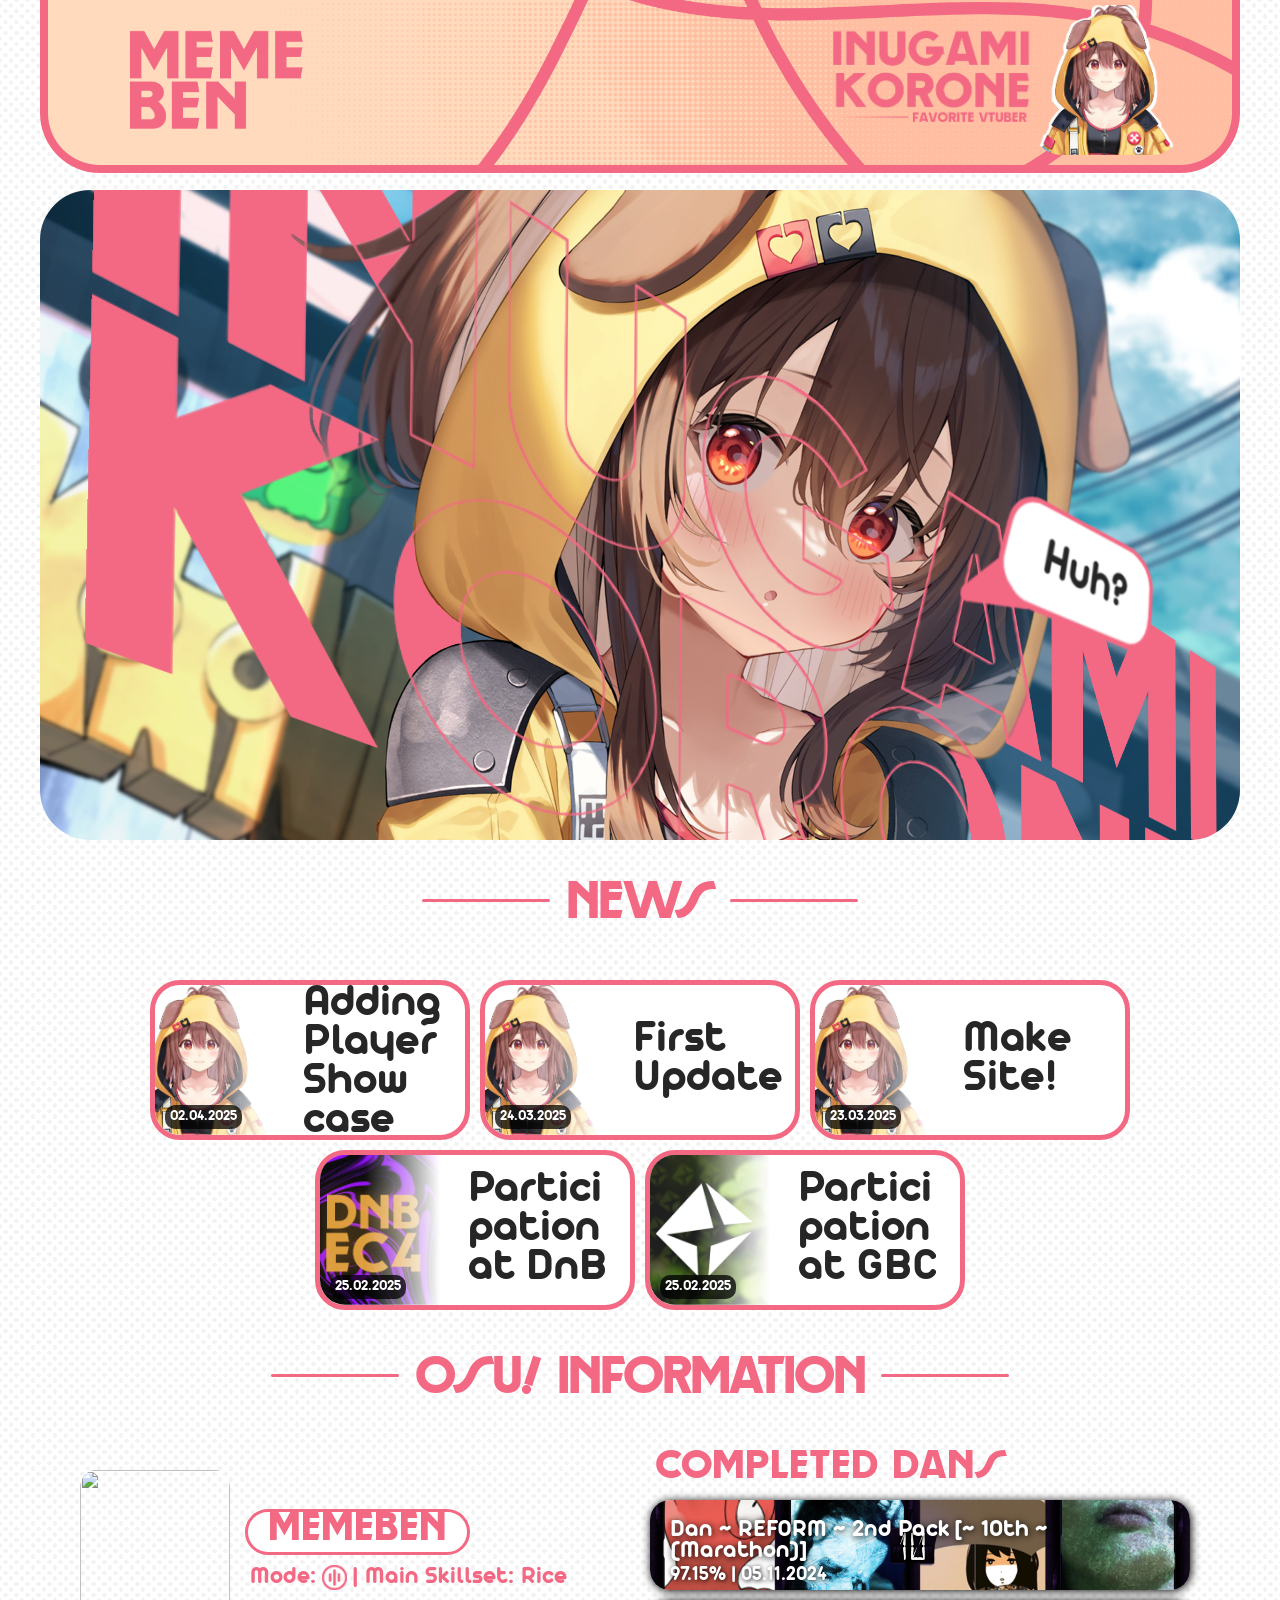
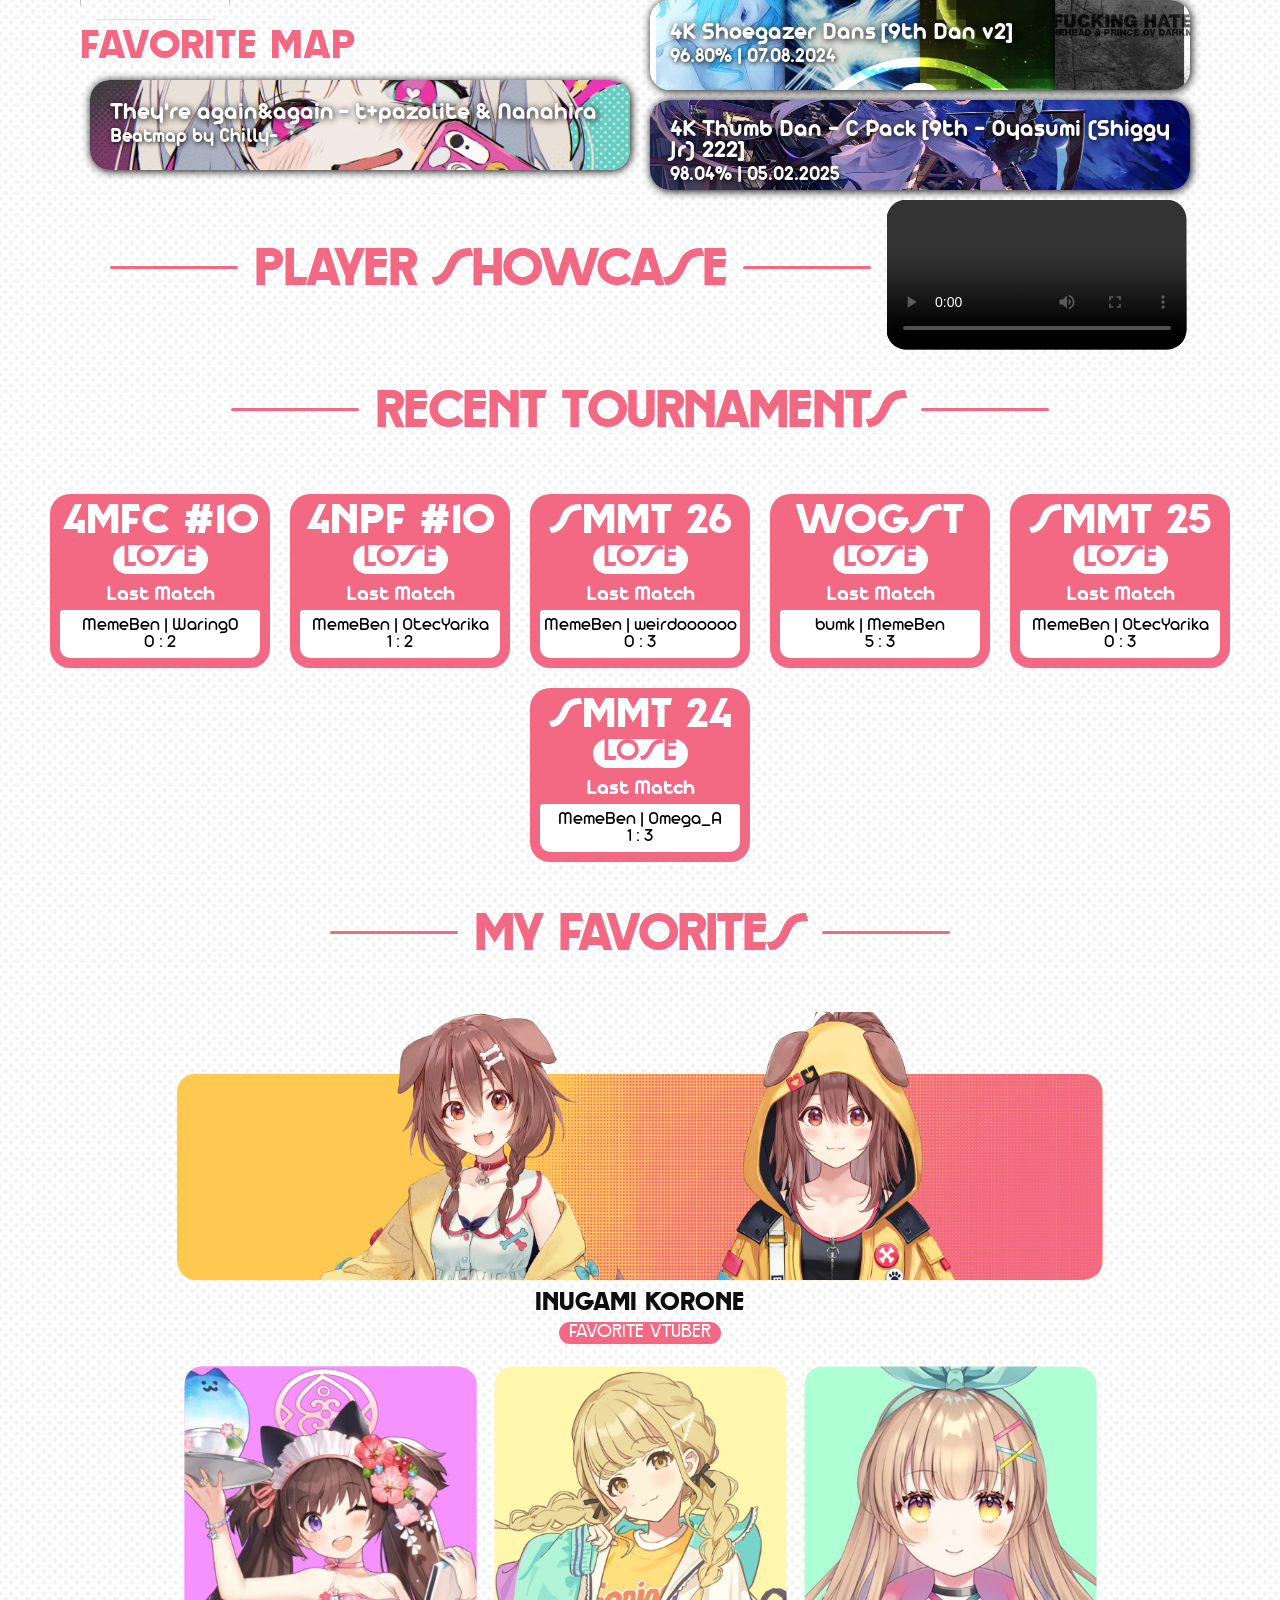
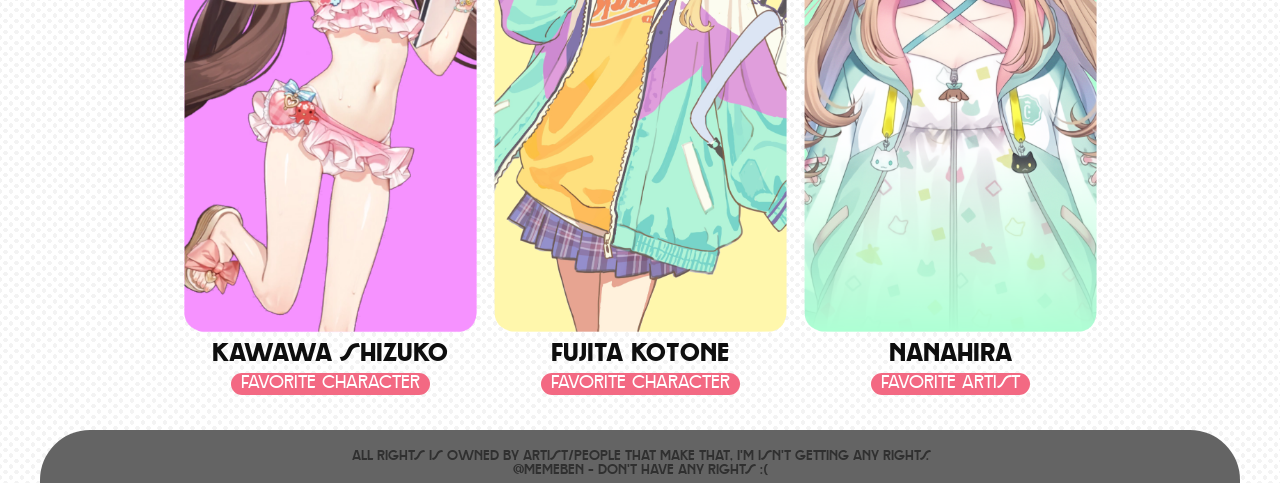
==== index.html @ 301efe5f "4mfc (2nd new tour)" ====
<html lang="en">
    <title>MemeBen | Mania Player</title>
    <head>
        <link rel="icon" href="memeben.ico" type="image/x-icon">
        <link rel="stylesheet" href="fonts.css">
        <link rel="stylesheet" href="main.css">
        <link rel="stylesheet" href="animation.css">
    </head>
    <body>
        <header>
            <img class="logo" src="logo.png" height="100px"></img>
            <korone>
                <img class="name" src="inu.png" width="200px"></img>
                <img class="korone" src="news/korone.png" height="150px"></img>
            </korone>
        </header>
        <banner>
            <st><img class="koron_ban" src="banner/banner.png"></img></st>
        </banner>
        <headers>
            <st2><h1><txt>news</txt></h1></st2>
        </headers>
        <fl>
        <news>
            <st3>
                <nn><new-box>
                    <ev>
                        <img class="rigth" src="news/korone.png" width="150px">
                    </ev>
                    <time>02.04.2025</time>
                    <ttt>
                        <main-txt>Adding Player Show case</main-txt>
                    </ttt>
                </new-box></nn>
            </st3>
            <st3>
                <nn><new-box>
                    <ev>
                        <img class="rigth" src="news/korone.png" width="150px">
                    </ev>
                    <time>24.03.2025</time>
                    <ttt>
                        <main-txt>First Update</main-txt>
                    </ttt>
                </new-box></nn>
            </st3>
            <st3>
                <nn><new-box>
                    <ev>
                        <img class="rigth" src="news/korone.png" width="150px">
                    </ev>
                    <time>23.03.2025</time>
                    <ttt>
                        <main-txt>Make Site!</main-txt>
                    </ttt>
                </new-box></nn>
            </st3>
            <st3>
                <a href="https://osu.ppy.sh/community/forums/topics/2045040">
                <new-box>
                    <ev>
                        <img class="rigth" src="news/DnB.png" width="150px">
                    </ev>
                    <time>25.02.2025</time>
                    <ttt>
                        <main-txt>Partici pation at DnB</main-txt>
                    </ttt>
                </new-box></a>
            </st3>
            <st3>
                <a href="https://osu.ppy.sh/community/forums/topics/2045815">
                <new-box>
                    <ev>
                        <img class="rigth" src="news/gb.png" width="150px">
                    </ev>
                    <time>25.02.2025</time>
                    <ttt>
                        <main-txt>Partici pation at GBC</main-txt>
                    </ttt>
                </new-box></a>
            </st3>
        </news></fl>
        <headers>
            <st3><h1><txt>osu! information</txt></h1></st3>
        </headers>
        <osu>
            <st4><leftsid>
                <profile>
                    <a href="https://osu.ppy.sh/users/18171966"><img class="avatar" src="https://a.ppy.sh/18171966?1700676265.jpeg" width="150px"></img></a>
                    <a href="https://osu.ppy.sh/users/18171966"><blkinfo>
                        <info>
                            <inftxt>MemeBen</inftxt>
                        </info>
                        <stats>
                            <statstxt>Mode: </statstxt><img class="icon" src="icons/mania.png" width="25px"></img><statstxt> | Main Skillset: Rice</statstxt>
                        </stats>
                    </blkinfo></a>
                </profile>
                <fav>
                    <dantitle>Favorite Map</dantitle>
                    <a href="https://osu.ppy.sh/beatmapsets/2062447">
                    <danbox style="--bg-image: url('dan/87954130_p0.jpg');">
                        <map>
                            <tit>They're again&again</tit>
                            <tit>- t+pazolite & Nanahira</tit>
                            <com>Beatmap by Chilly-</com>
                        </map>
                    </danbox></a>
                </fav>
            </leftsid></st4>
            <st4><dans>
                <dantitle>Completed Dans</dantitle>
                <a href="https://ibb.co/BFgwL43">
                <danbox style="--bg-image: url('dan/D10.jpg');">
                    <map>
                        <tit>Dan ~ REFORM ~ 2nd Pack</tit>
                        <tit>[~ 10th ~ (Marathon)]</tit>
                        <com>97.15% | 05.11.2024</com>
                    </map>
                </danbox></a>
                <a href="https://ibb.co/LhcqQJQR">
                <danbox style="--bg-image: url('dan/Dan_9.png');">
                    <map>
                        <tit>4K Shoegazer Dans</tit>
                        <tit>[9th Dan v2]</tit>
                        <com>96.80% | 07.08.2024</com>
                    </map>
                </danbox></a>
                <a href="https://ibb.co/V0W7r9p4">
                <danbox style="--bg-image: url('dan/q9 slts.jpg');">
                    <map>
                        <tit>4K Thumb Dan - C Pack</tit>
                        <tit>[9th - Oyasumi (Shiggy Jr) 222]</tit>
                        <com>98.04% | 05.02.2025</com>
                    </map>
                </danbox></a>
            </dans></st4>
            <headers>
                <st5><h1><txt>Player Showcase</txt></h1></st5>
            </headers>
            <vid>
                <st6><video width="100%" height="auto" src="https://www.dropbox.com/scl/fi/36noax80usjcqi073731l/Player-Showcase.mp4?rlkey=loeigz0rgbrvhufprqv6qw3yd&st=xhg9d7ut&dl=0&raw=1" controls></video></iframe></st6>
            </vid>
        </osu>
        <headers>
            <st7><h1><txt>Recent tournaments</txt></h1></st7>
        </headers>
        <tour>
            <st8><tourbox>
                <abbr>4MFC #10</abbr>
                <res style="--result-color:#f36983;">Lose</res>
                <lstxt></lstxt>
                <last>
                    <vs>MemeBen | Waring0</vs>
                    <vs>0 : 2</vs>
                </last>
            </tourbox></st8>
            <st8><tourbox>
                <abbr>4NPF #10</abbr>
                <res style="--result-color:#f36983;">Lose</res>
                <lstxt></lstxt>
                <last>
                    <vs>MemeBen | OtecYarika</vs>
                    <vs>1 : 2</vs>
                </last>
            </tourbox></st8>
            <st8><tourbox>
                <abbr>SMMT 26</abbr>
                <res style="--result-color:#f36983;">Lose</res>
                <lstxt></lstxt>
                <last>
                    <vs>MemeBen | weirdoooooo</vs>
                    <vs>0 : 3</vs>
                </last>
            </tourbox></st8>
            <st8><tourbox>
                <abbr>WOGST</abbr>
                <res style="--result-color:#f36983;">Lose</res>
                <lstxt></lstxt>
                <last>
                    <vs>bumk | MemeBen</vs>
                    <vs>5 : 3</vs>
                </last>
            </tourbox></st8>
            <st8><tourbox>
                <abbr>SMMT 25</abbr>
                <res style="--result-color:#f36983;">Lose</res>
                <lstxt></lstxt>
                <last>
                    <vs>MemeBen | OtecYarika</vs>
                    <vs>0 : 3</vs>
                </last>
            </tourbox></st8>
            <st8><tourbox>
                <abbr>SMMT 24</abbr>
                <res style="--result-color:#f36983;">Lose</res>
                <lstxt></lstxt>
                <last>
                    <vs>MemeBen | Omega_A</vs>
                    <vs>1 : 3</vs>
                </last>
            </tourbox></st8>
        </tour>
        <headers>
            <st9><h1><txt>my favorites</txt></h1></st9>
        </headers>
        <favorites>
            <st10><a href="https://www.youtube.com/channel/UChAnqc_AY5_I3Px5dig3X1Q">
                <img class="card" src="cards/korone-ban.png" height="270px">
                    <name>inugami korone</name>
                    <tagpl>
                        <tag>favorite vtuber</tag>
                    </tagpl>
                </img>
            </a></st10>
            <st10><a href="https://bluearchive.wiki/wiki/Shizuko">
                <img class="card" src="cards/shizuko.png" width="300px">
                    <name>Kawawa Shizuko</name>
                    <tagpl>
                        <tag>favorite character</tag>
                    </tagpl>
                </img>
            </a></st10>
            <st10><a href="https://project-imas.wiki/Kotone_Fujita">
                <img class="card" src="cards/kotone.png" width="300px">
                    <name>Fujita Kotone</name>
                    <tagpl>
                        <tag>favorite character</tag>
                    </tagpl>
                </img>
            </a></st10>
            <st10><a href="https://nanahira.jp/">
                <img class="card" src="cards/nana.png" width="300px">
                    <name>nanahira</name>
                    <tagpl>
                        <tag>favorite artist</tag>
                    </tagpl>
                </img>
            </a></st10>
        </favorites>
        <footer>
            <span text="All rights is owned by artist/people that make that, i'm isn't getting any rights."></span>
            <span text="@MemeBen - Don't have any rights :("></span>
        </footer>
    </body>
</html>
---- fonts.css ----
@font-face {
    font-family: Casagrande-Bold;
    src: url(fonts/CasagrandeAntifascista-Bold_0.ttf);
}

@font-face {
    font-family: Casagrande;
    src: url(fonts/CasagrandeAntifascista-Medium_0.ttf);
}

@font-face {
    font-family: Casagrande-Reg;
    src: url(fonts/CasagrandeAntifascista-Regular_0.ttf);
}

@font-face {
    font-family: Arista-Bold;
    src: url(fonts/AristaPro-Bold.ttf);
}

@font-face {
    font-family: Arista;
    src: url(fonts/AristaPro-Regular.ttf);
}
---- main.css ----
body {
    max-width:1200px;
    margin:auto;
    background-image:url(grain.png);
    background-size: 0.5;
    background-repeat:repeat;
}

h1 {
    font-size: 4rem;
}

h1::before,
h1::after {
    display: inline-block;
    content: "";
    border-top: 3px solid #f36983;
    width:10vw;
    margin: 0 1rem;
    transform: translateY(-1rem);
    border-radius:2px;
}

h2 {
    font-size: 4rem;
    display: inline-block;
    content: "";
    border-top: 2px solid #242424;
    width:200px;
    margin: 0 1rem;
    border-radius:2px;
}

header {
    display:flex;
    align-items:center;
    justify-content:space-between;
    padding:5px 50px 10px 80px;
    border:8px solid #f36983;
    background-color:#ffdabd;
    background-image:url(bg.png);
    background-position:0 70%;
    background-size:cover;
    border-top:#ffa39900;
    border-radius:0 0 60px 60px;
}

korone {
    display:flex;
    align-items:center;
}

.korone {
    border-radius:30px;
}

banner {
    display:flex;
    margin-top:17px;
}

.koron_ban {
    display:flex;
    width:100%;
    clip-path: xywh(0 0 100% 100% round 50px 50px);
}

favorites {
    display:flex;
    justify-content:center;
    flex-wrap:wrap;
}

headers {
    display:flex;
    justify-content:space-evenly;
}

txt {
    font-family:Casagrande;
    font-size:50px;
    color:#f36983;
}

txt:hover {
    cursor: default;
}

.card {
    margin:5px;
}

st10 {
    margin-bottom:15px;
}

a:hover, a:visited, a:link, a:active
{
    text-decoration: none;
}

.a:hover {
    cursor:pointer;
}

name {
    margin-top:5px;
    display:flex;
    justify-content:space-evenly;
    font-family:Casagrande-Bold;
    font-size:25px;
    color:#0e0e0e;
    text-align:center;
    text-decoration:none;
}

tagpl {
    display: flex;
    justify-content:center;
}

tag {
    margin-top:5px;
    padding:2px 10px;
    font-family:Casagrande-Reg;
    font-size:19px;
    color:#ffffff;
    background:#f36983;
    text-align:center;
    border-radius:20px 20px 20px 20px;
    text-decoration:none;
}

footer {
    display:grid;
    text-align:center;
    align-items:center;
    margin-top:20px;
    padding:20px 50px 5px 50px;
    background-color:#646464;
    border-radius:50px 50px 0 0;
    bottom:0;
}

[text] {
    font-family:Casagrande;
    font-size:14px;
    color:#303030;
    text-align:center;
}

[text]::after {
    content: attr(text);
}

news {
    display:flex;
    justify-content:center;
    flex-wrap:wrap;
}

nn:hover {
    cursor:default;
}

dantitle:hover {
    cursor:default;
}

new-box {
    margin:5px;
    display:flex;
    width:310px;
    height:150px;
    background:#ffffff;
    border-radius:30px;
    border:5px solid #f36983;
}

.rigth {
    margin-left:-20%;
    clip-path:xywh(20% 0 80% 100% round 25px 0 0 25px);
    mask-image: linear-gradient(90deg, black 50%, #ffffff00);
}

ttt {
    display:flex;
    align-items:center;
    flex-wrap:wrap;
    height:150px;
    margin-left:-2px;
}

main-txt {
    font-family:Arista-Bold;
    font-size:47px;
    color:#262626;
    line-height:39px;
    text-size-adjust:80%;
}

time {
    margin:120px 10px;
    position:absolute;
    font-family:Arista-Bold;
    font-size:15px;
    color:#ffffff;
    padding:5px;
    background:#000000be;
    border-radius:10px;
}

osu {
    display:flex;
    justify-content:center;
    align-items:center;
    flex-wrap:wrap;
}

profile {
    display:flex;
    align-items:center;
    margin-bottom:10px;
}

.avatar {
    clip-path: xywh(0 0 100% 100% round 18px);
}

info { 
    margin:10px 15px;
    display:flex;
    padding:0 20px;
    border:3px solid #f36983;
    border-radius:50px;
    max-width:min-content;
    background: white;
}

inftxt {
    font-family:Casagrande-Bold;
    font-size:40px;
    color:#f36983;
}

stats {
    margin:0 20px;
    display:flex;
    align-items:center;
}

statstxt {
    font-family:Arista-Bold;
    font-size:25px;
    color:#f36983;
}

.icon {
    margin:0 5px;
}

dans {
    margin:0 15px;
}

dantitle {
    font-family:Casagrande-Bold;
    font-size:40px;
    color:#f36983;
}

danbox {
    display:flex;
    align-items:center;
    flex-wrap:wrap;
    padding:20px;
    border-radius:20px;
    background-image:var(--bg-image);
    background-size:cover;
    background-position: 50%;
    width:500px;
    height:50px;
    margin:10px;
    box-shadow: 1px 1px 10px black;
}

tit {
    font-family:Arista-Bold;
    font-size:25px;
    color:white;
    text-shadow: 1px 1px 7px black;
}

com {
    display:flex;
    margin-top:5px;
    font-family:Arista-Bold;
    font-size:20px;
    color:white;
    text-shadow: 1px 1px 5px black;
}

tour {
    display:flex;
    justify-content:center;
    flex-wrap:wrap;
}

tourbox {
    display:flex;
    justify-content:space-around;
    flex-wrap:wrap;
    width:200px;
    padding:10px;
    margin:10px;
    border-radius:20px;
    background-color:#f36983;
}

tourbox:hover {
    cursor:default;
}

abbr {
    font-family:Casagrande-Bold;
    font-size:42px;
    color:white;
}

res {
    border-radius:30px;
    background:white;
    padding:0 10px;
    font-family:Casagrande;
    font-size:30px;
    color:var(--result-color);
}

last {
    display:grid;
    justify-content:space-around;
    text-align:center;
    flex-wrap:wrap;
    padding:7px 2px;
    border-radius:3px 3px 10px 10px;
    background-color:white;
    width:200px;
}

lstxt {
    padding:12px 0 5px 0;
}

lstxt::before {
    font-family:Arista-Bold;
    font-size:22px;
    color:white;
    content:"Last Match";
}

vs {
    font-family:Arista;
    font-size:19px;
    color:black;
    line-height:17px;
}

vid {
    display:flex;
    height:30vh;
    justify-content:space-around;
    text-align:center;
    flex-wrap:wrap;
    width:max-content;
    height:max-content;
    clip-path:xywh(0 0 100% 100% round 20px)
}
---- animation.css ----
fl {
    animation-duration: 4s;
    animation-name: Appear;
}

@keyframes Appear {
    from {
        opacity: 0;
    }

    to {
        opacity:1;
    }   
}

st {
    animation-duration:1s;
    animation-name:app-start;
}

st2 {
    animation-duration:2s;
    animation-name:app-start;
}

st3 {
    animation-duration:3s;
    animation-name:app-start;
}

st4 {
    animation-duration:4s;
    animation-name:app-start;
}

st5 {
    animation-duration:5s;
    animation-name:app-start;
}

st6 {
    animation-duration:6s;
    animation-name:app-start;
}

st7 {
    animation-duration:7s;
    animation-name:app-start;
}

st8 {
    animation-duration:8s;
    animation-name:app-start;
}

st9 {
    animation-duration:9s;
    animation-name:app-start;
}

st10 {
    animation-duration:10s;
    animation-name:app-start;
}


@keyframes app-start {
    from {
        translate:0 5vh;
        opacity: 0;
    }

    to {
        translate:0;
        opacity:1;
    }
}

danbox {
    translate:0 0;
    transition: translate 0.3s;
}

danbox:hover {
    translate:0.3vw 0;
}

new-box {
    translate:0 0;
    transition: translate 0.3s;
}

new-box:hover {
    translate:0 -0.5vh;
}


.card {
    translate:0 0;
    transition: translate 0.3s;
}

.card:hover {
    translate:0 -1.5vh;
}

tourbox {
    translate:0 0;
    transition: translate 0.3s;
}

tourbox:hover {
    translate:0 -0.5vh;
}
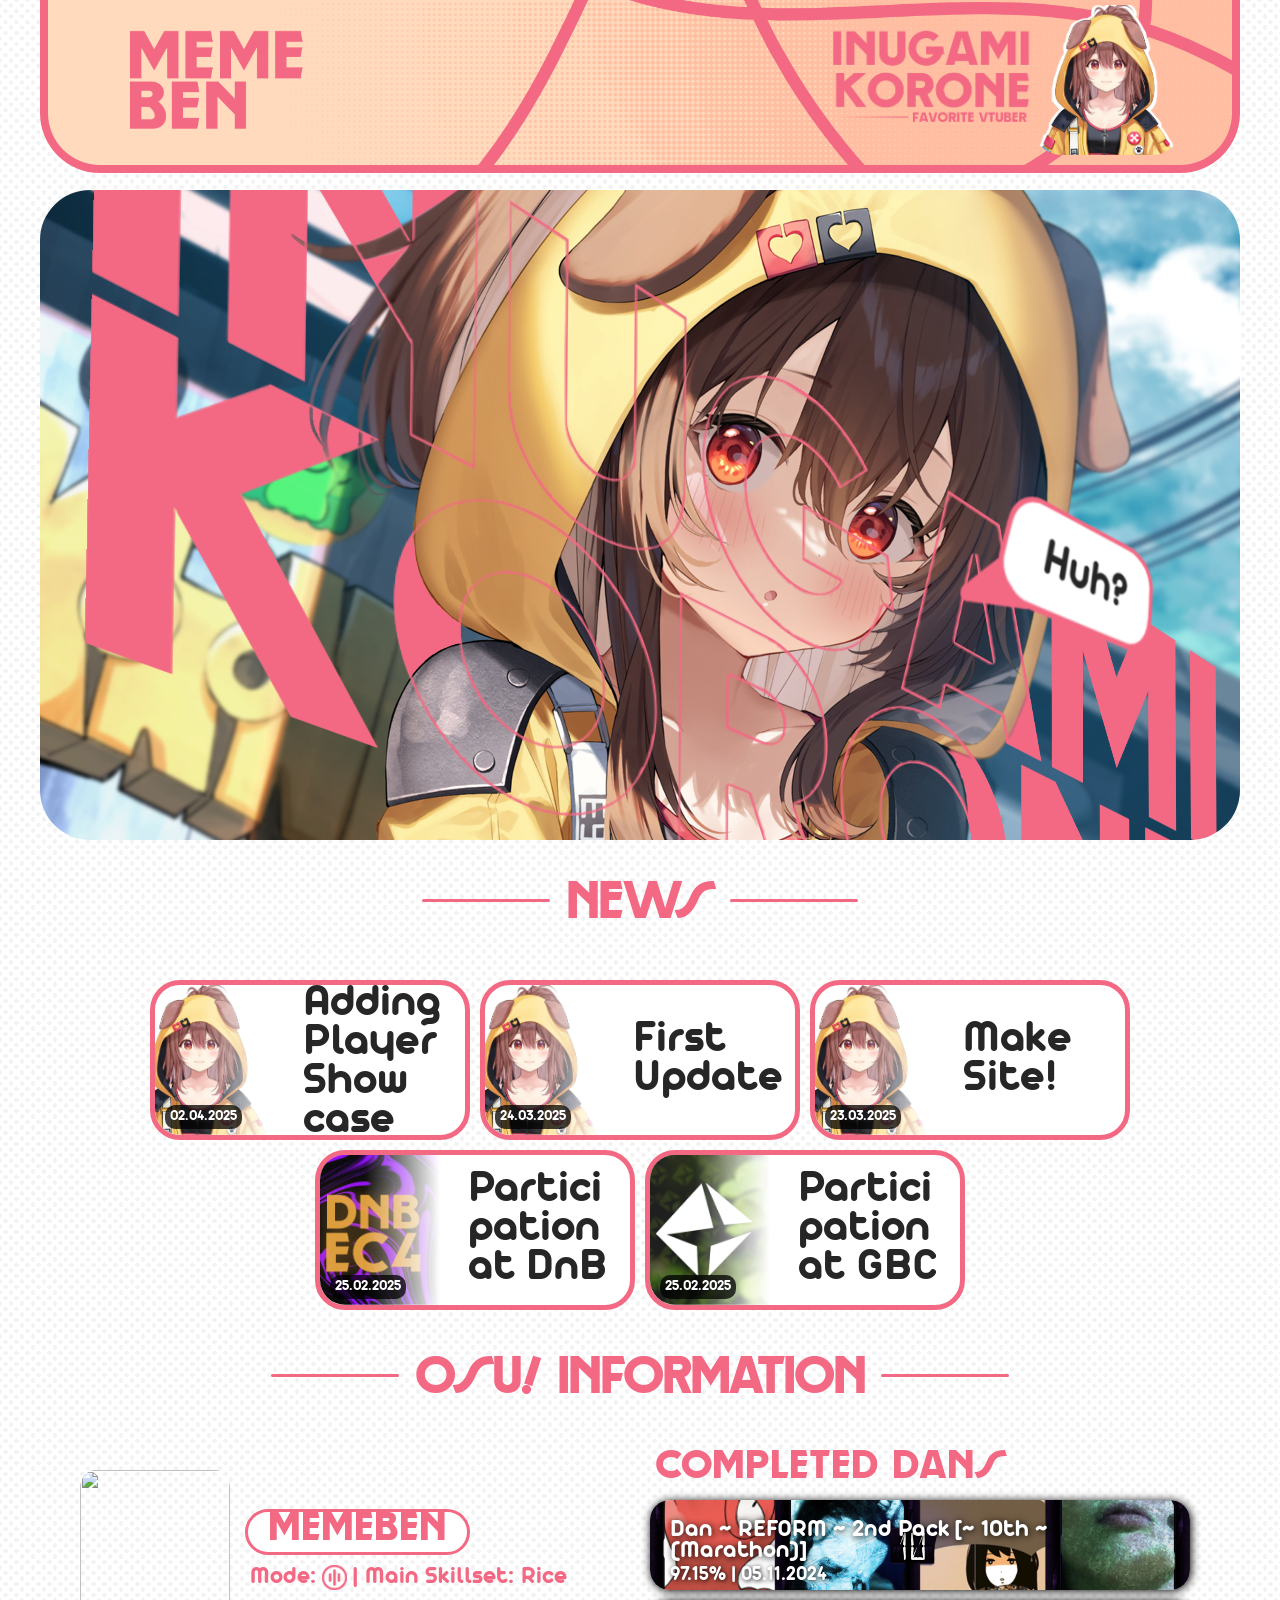
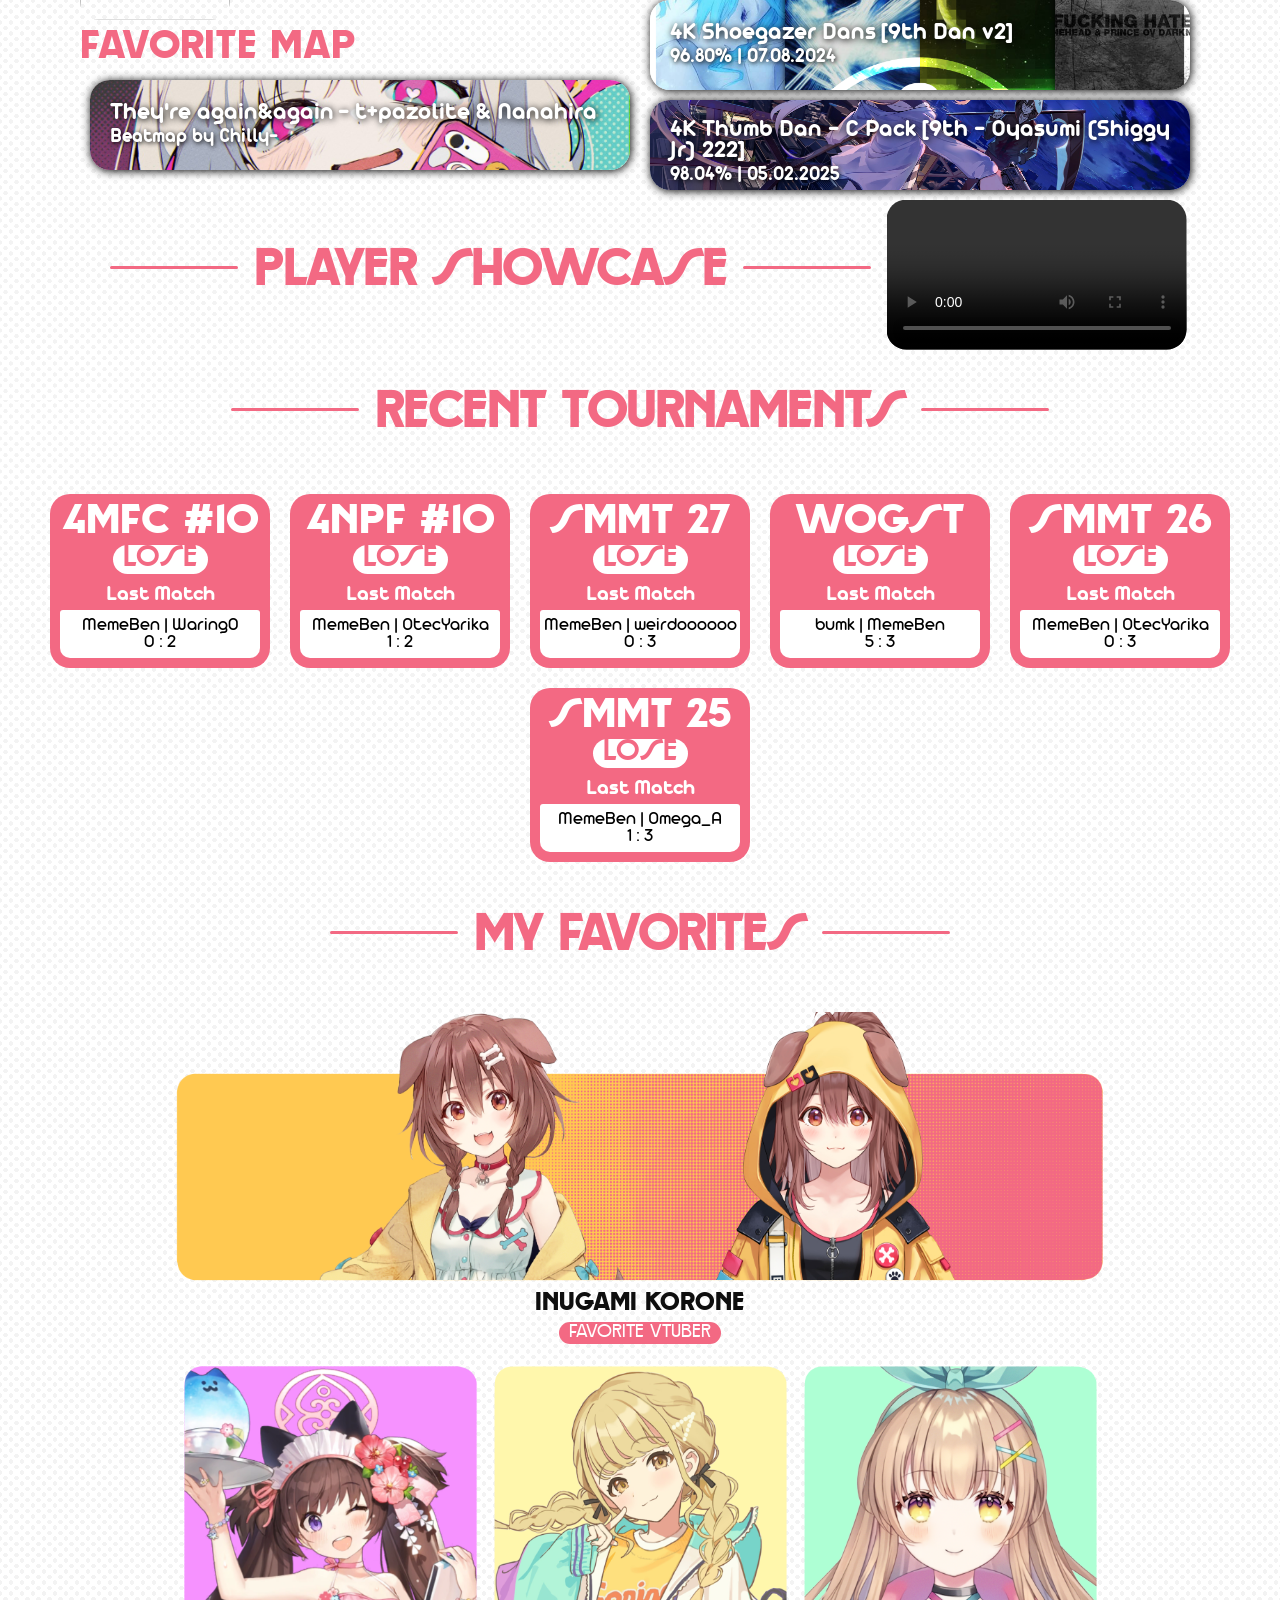
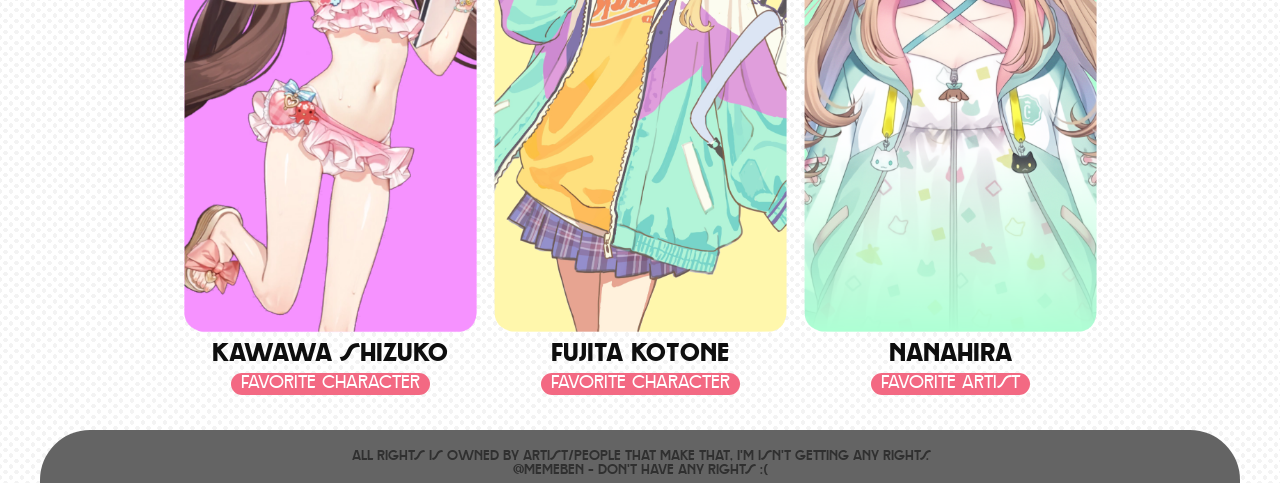
==== commit c57266b4: "Fix (False information)" ====
--- a/index.html
+++ b/index.html
@@ -165,7 +165,7 @@
                 </last>
             </tourbox></st8>
             <st8><tourbox>
-                <abbr>SMMT 26</abbr>
+                <abbr>SMMT 27</abbr>
                 <res style="--result-color:#f36983;">Lose</res>
                 <lstxt></lstxt>
                 <last>
@@ -183,7 +183,7 @@
                 </last>
             </tourbox></st8>
             <st8><tourbox>
-                <abbr>SMMT 25</abbr>
+                <abbr>SMMT 26</abbr>
                 <res style="--result-color:#f36983;">Lose</res>
                 <lstxt></lstxt>
                 <last>
@@ -192,7 +192,7 @@
                 </last>
             </tourbox></st8>
             <st8><tourbox>
-                <abbr>SMMT 24</abbr>
+                <abbr>SMMT 25</abbr>
                 <res style="--result-color:#f36983;">Lose</res>
                 <lstxt></lstxt>
                 <last>
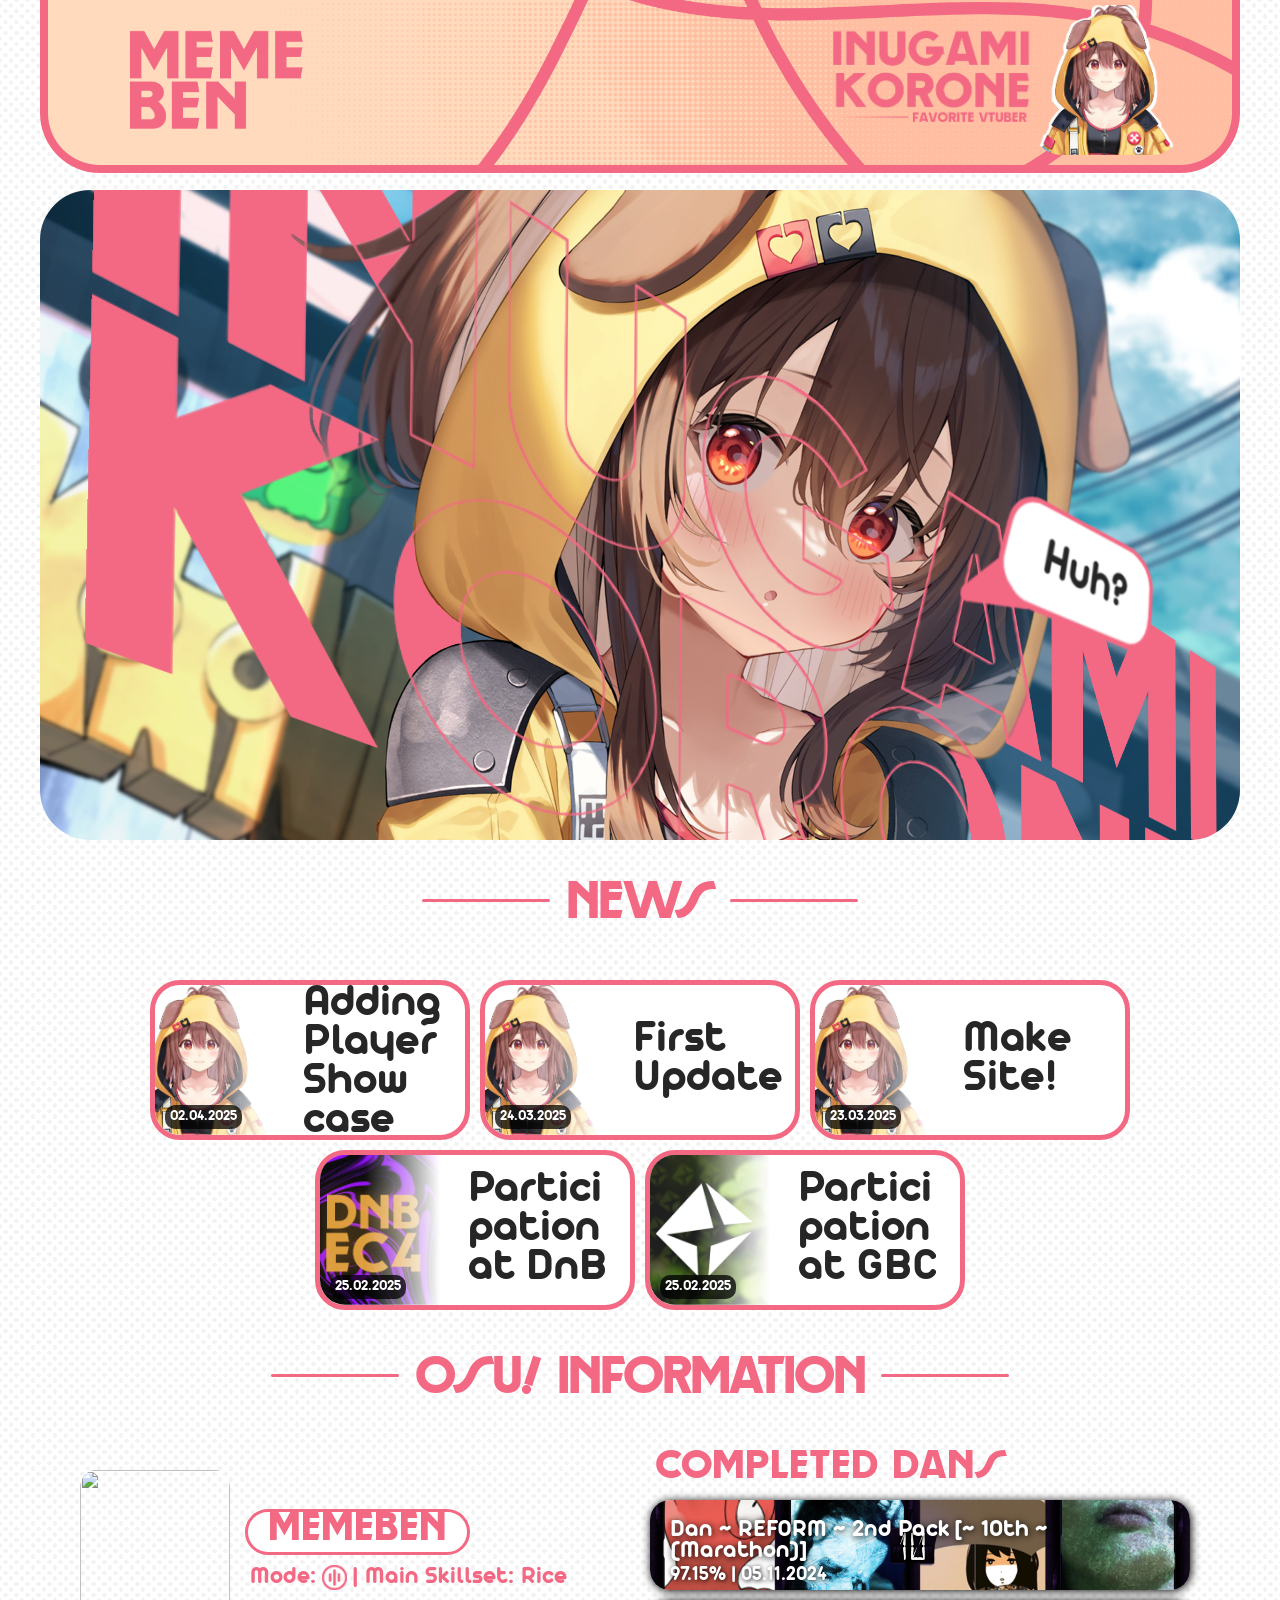
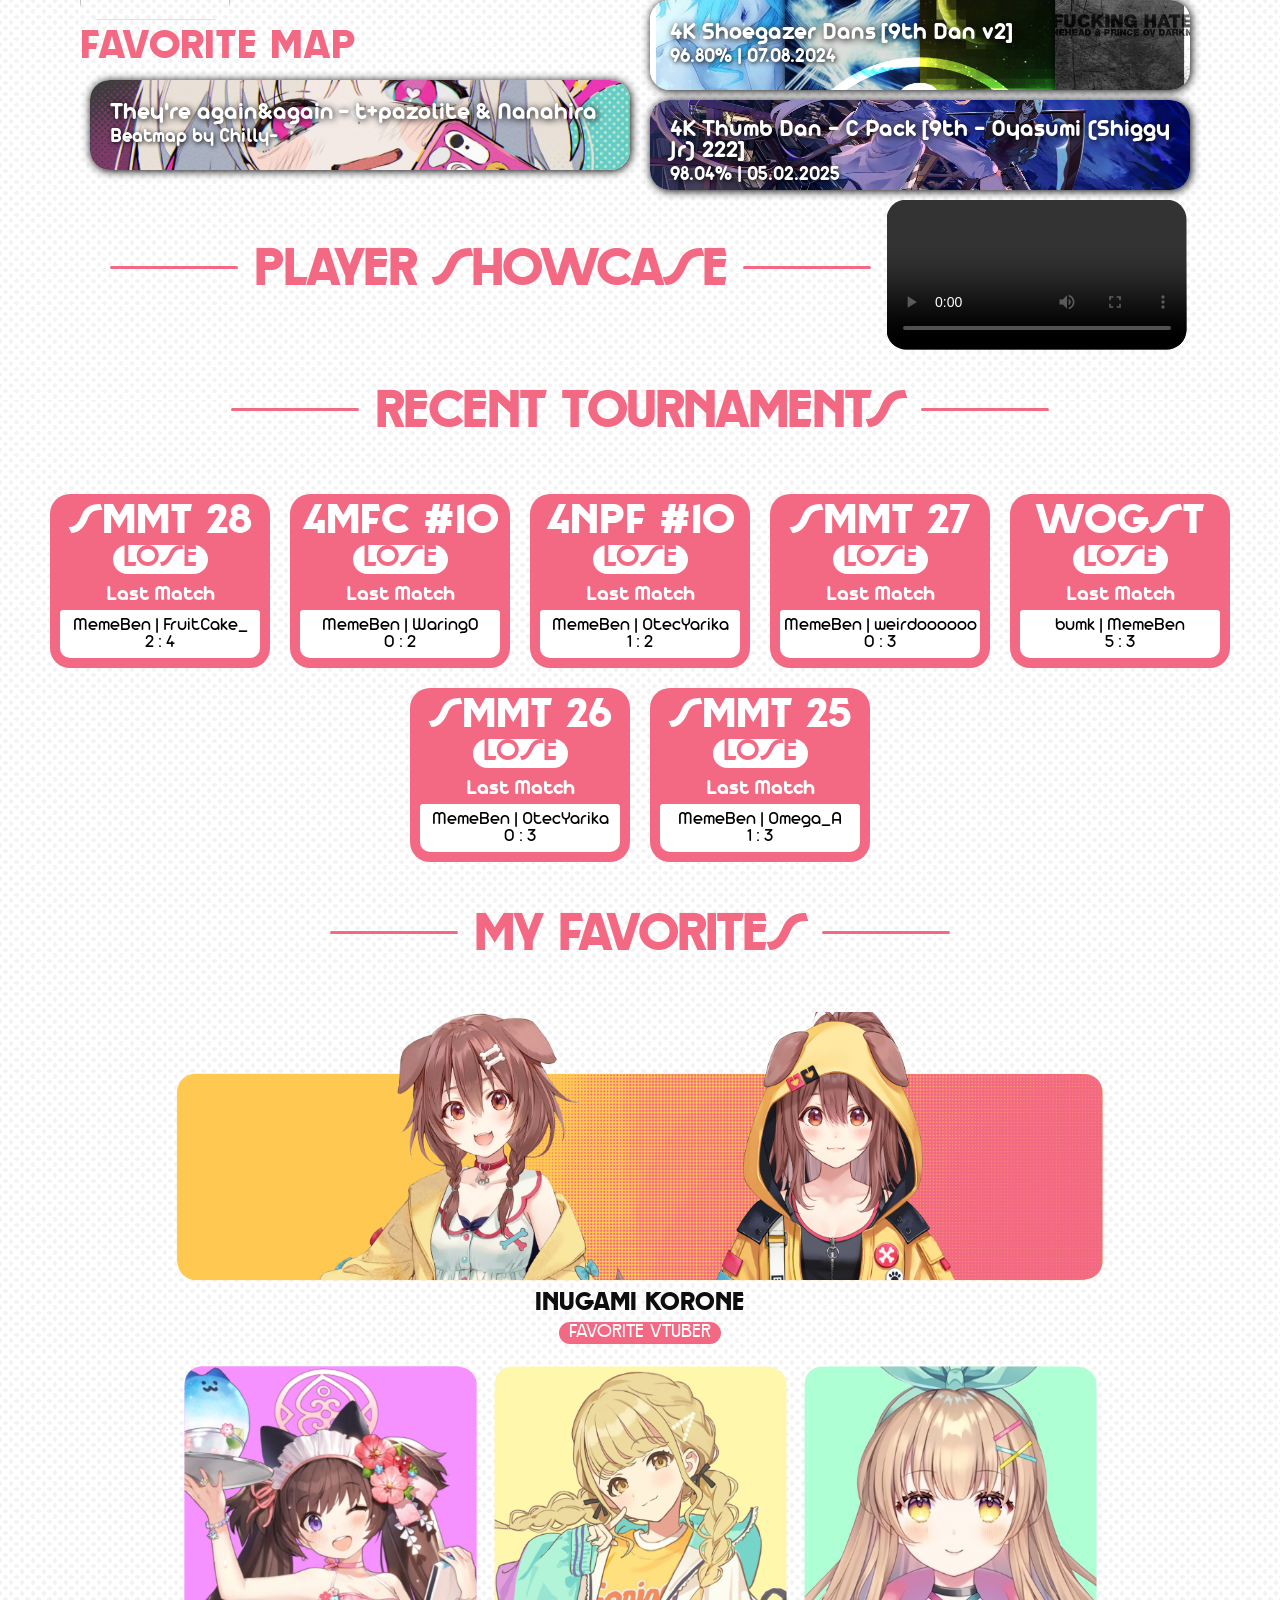
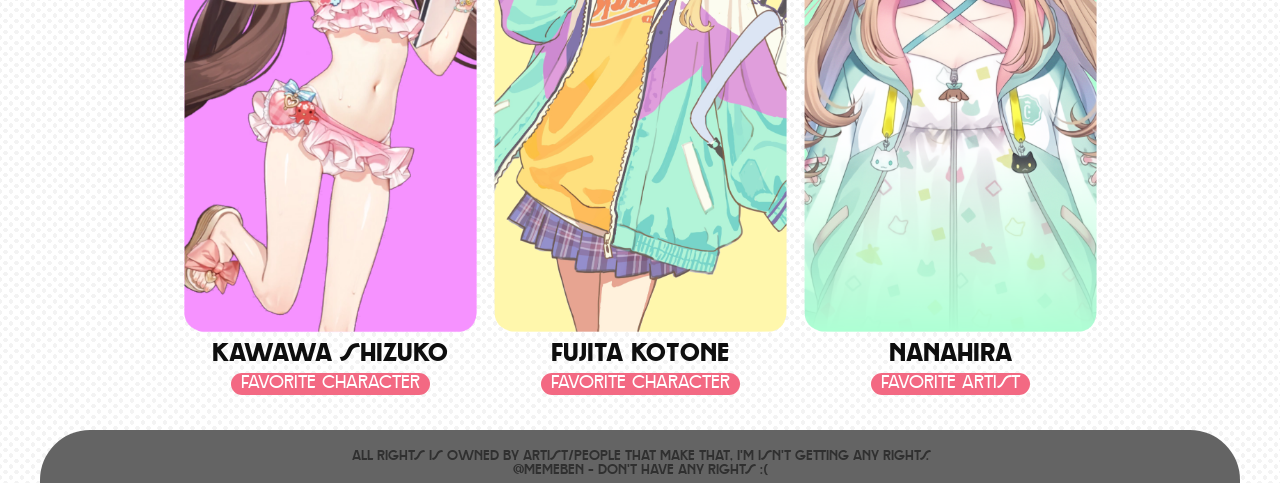
==== commit 1c802dfd: "SMMT 28 (unlucky)" ====
--- a/index.html
+++ b/index.html
@@ -147,6 +147,15 @@
         </headers>
         <tour>
             <st8><tourbox>
+                <abbr>SMMT 28</abbr>
+                <res style="--result-color:#f36983;">Lose</res>
+                <lstxt></lstxt>
+                <last>
+                    <vs>MemeBen | FruitCake_</vs>
+                    <vs>2 : 4</vs>
+                </last>
+            </tourbox></st8>
+            <st8><tourbox>
                 <abbr>4MFC #10</abbr>
                 <res style="--result-color:#f36983;">Lose</res>
                 <lstxt></lstxt>
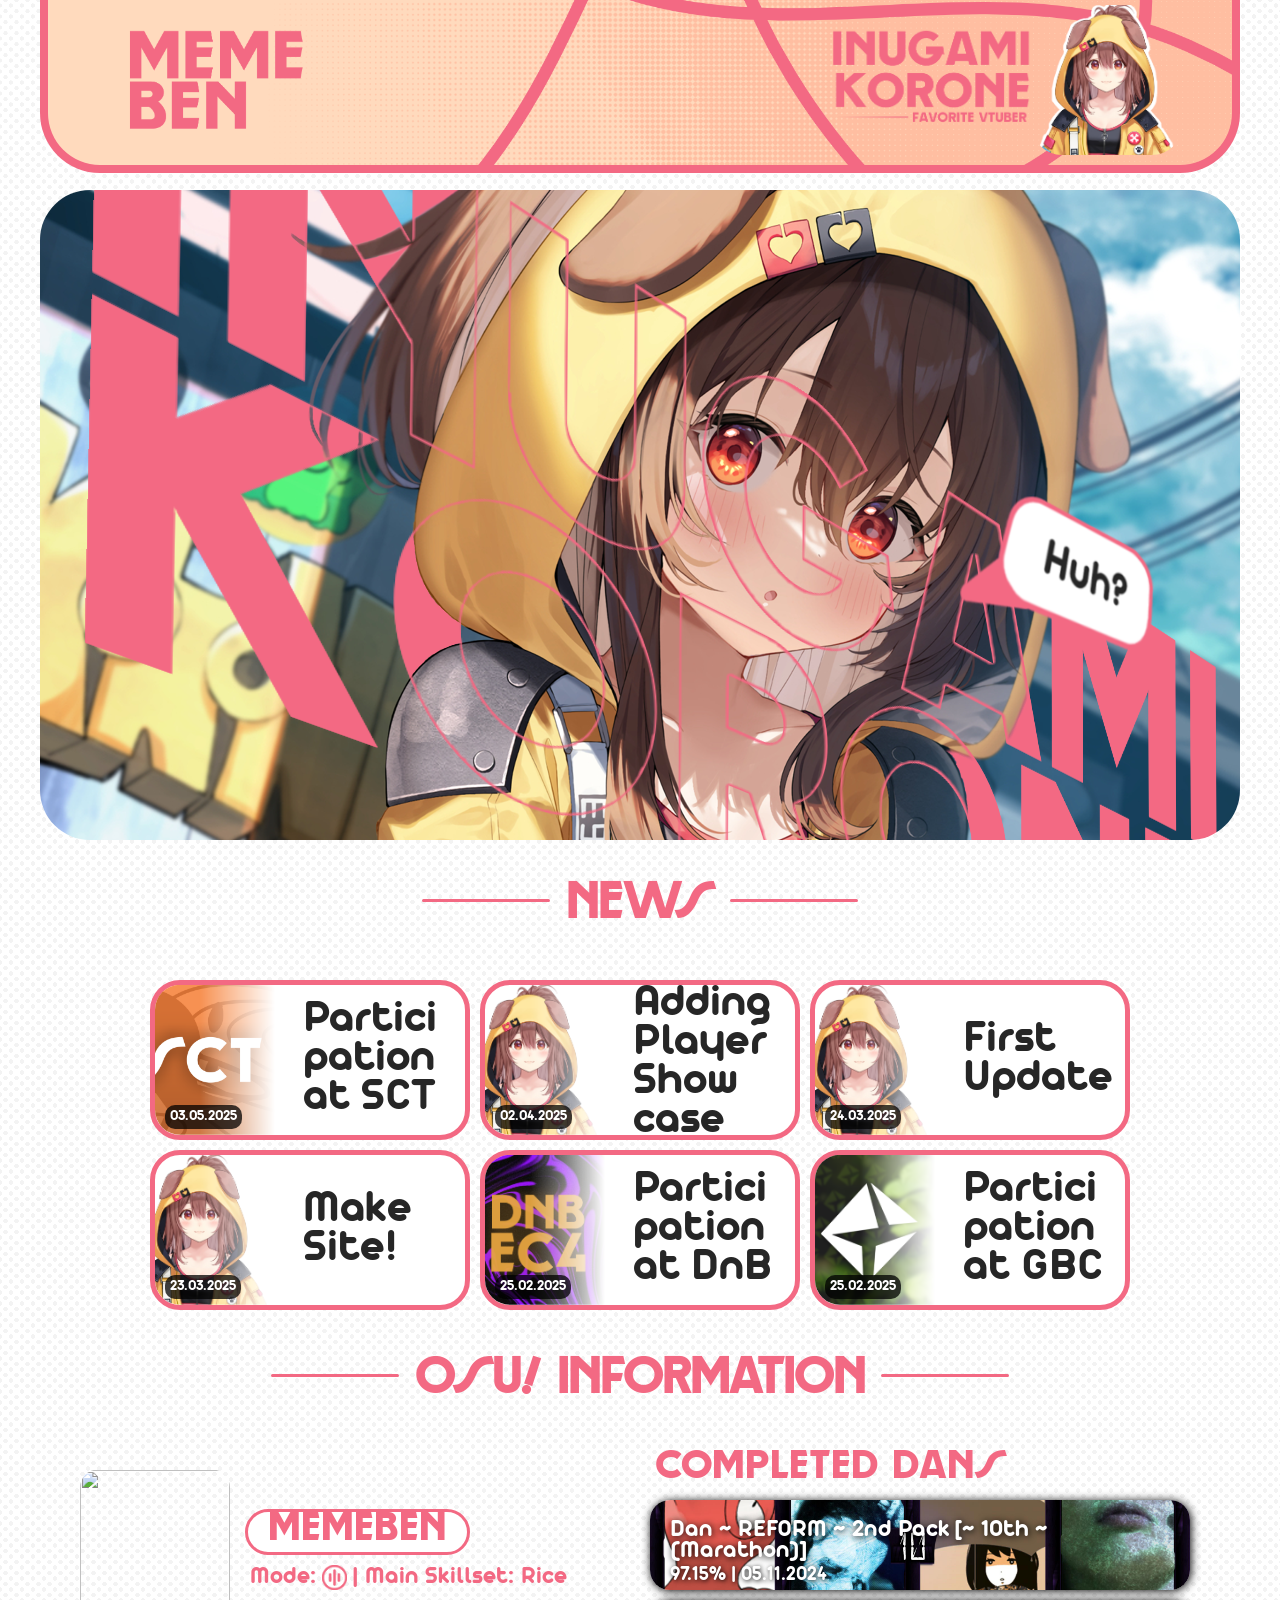
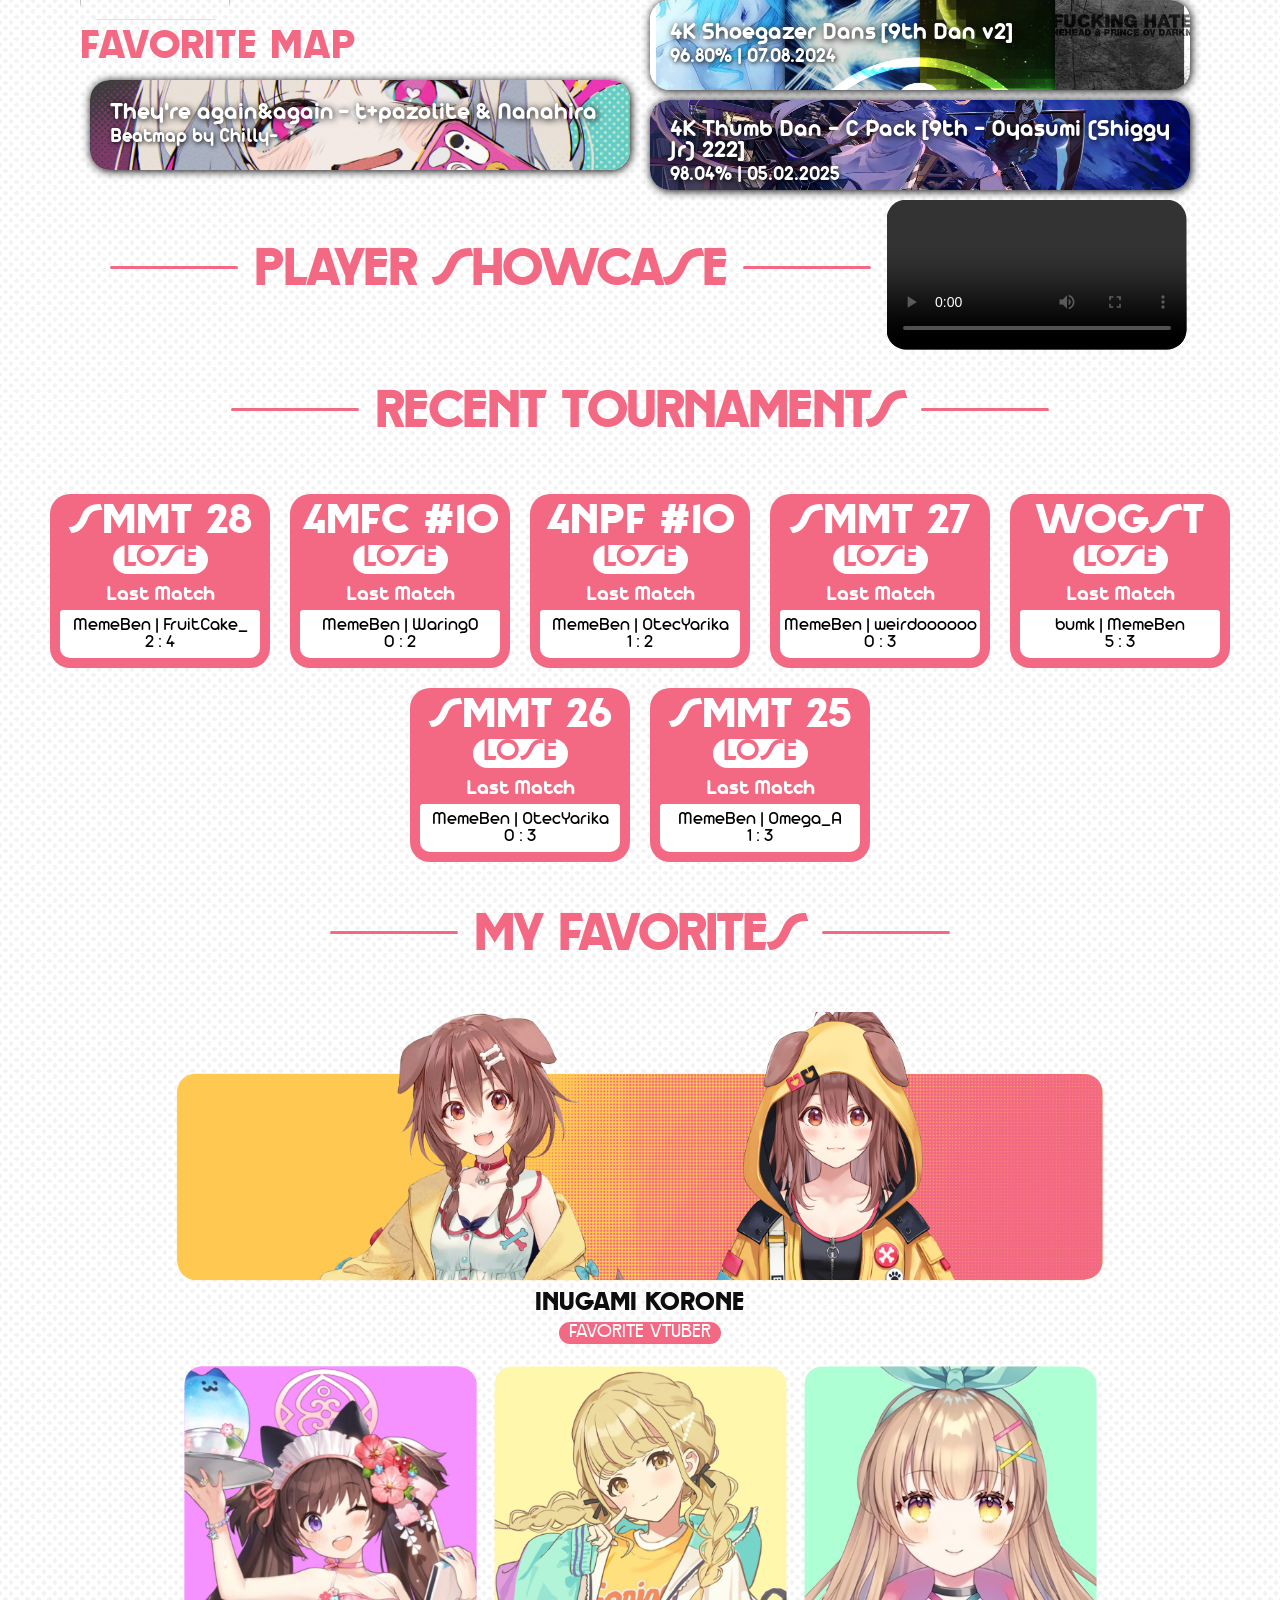
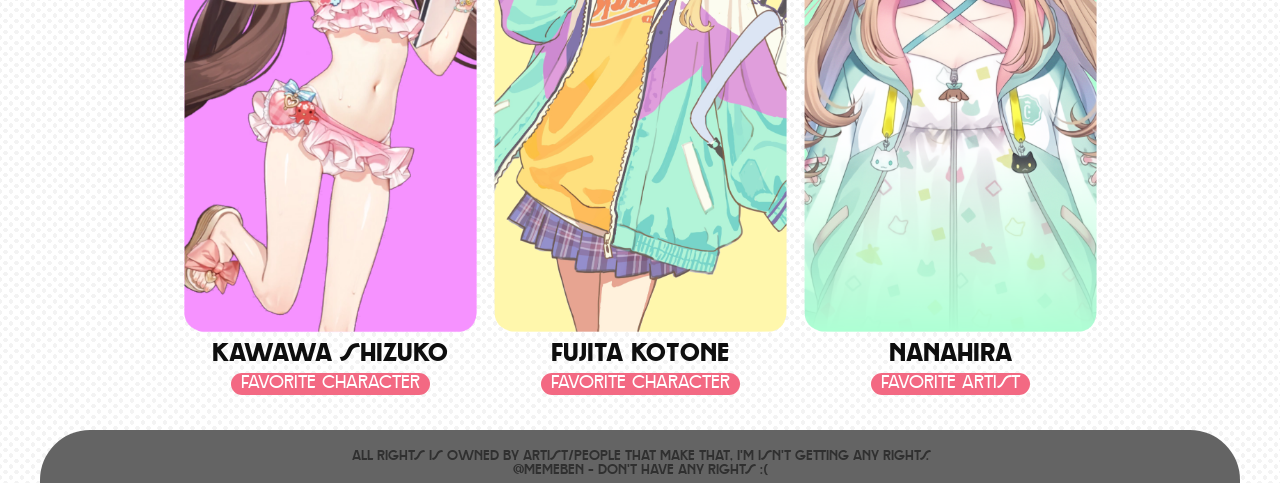
==== commit 31cde91c: "Participation at SCT 2" ====
--- a/index.html
+++ b/index.html
@@ -22,6 +22,18 @@
         </headers>
         <fl>
         <news>
+            <st3>
+                <a href="https://osu.ppy.sh/community/forums/topics/2074239">
+                <nn><new-box>
+                    <ev>
+                        <img class="rigth" src="news/shalu.png" width="150px">
+                    </ev>
+                    <time>03.05.2025</time>
+                    <ttt>
+                        <main-txt>Partici pation at SCT</main-txt>
+                    </ttt>
+                </new-box></nn></a>
+            </st3>
             <st3>
                 <nn><new-box>
                     <ev>
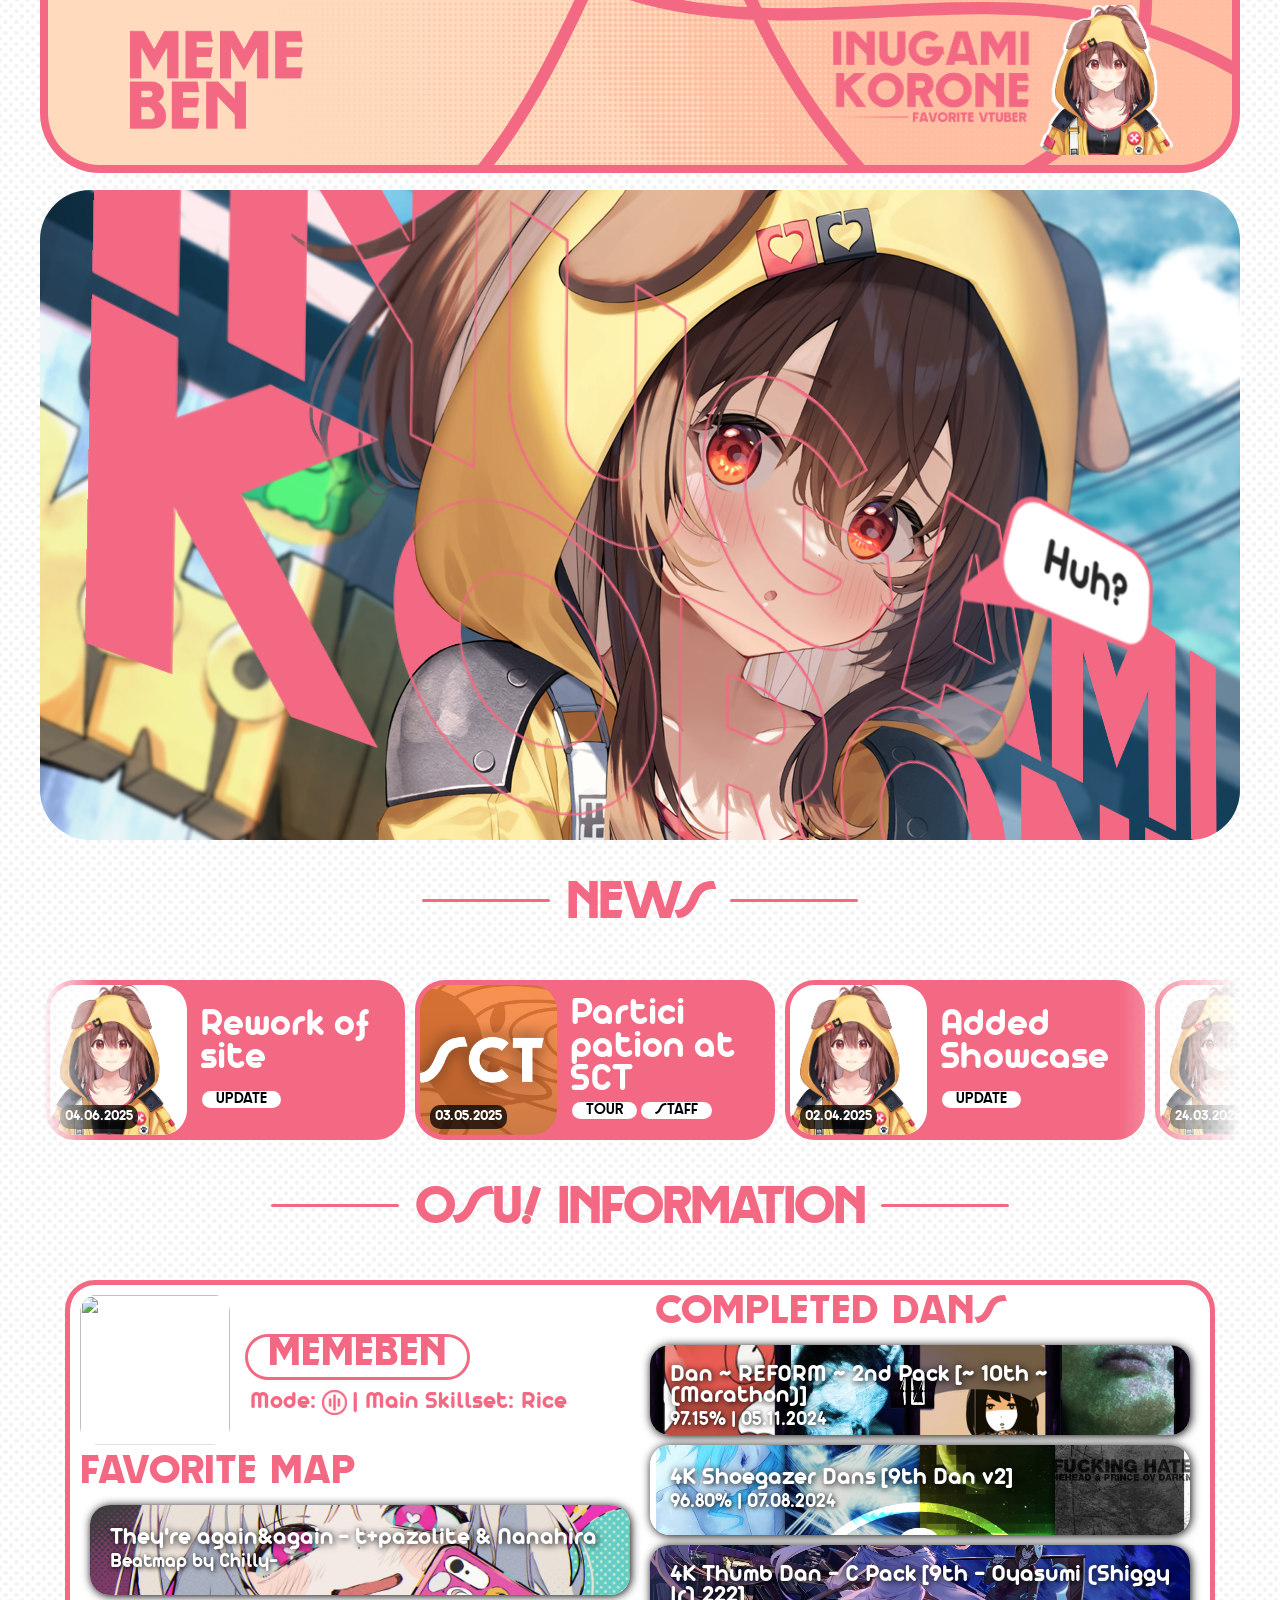
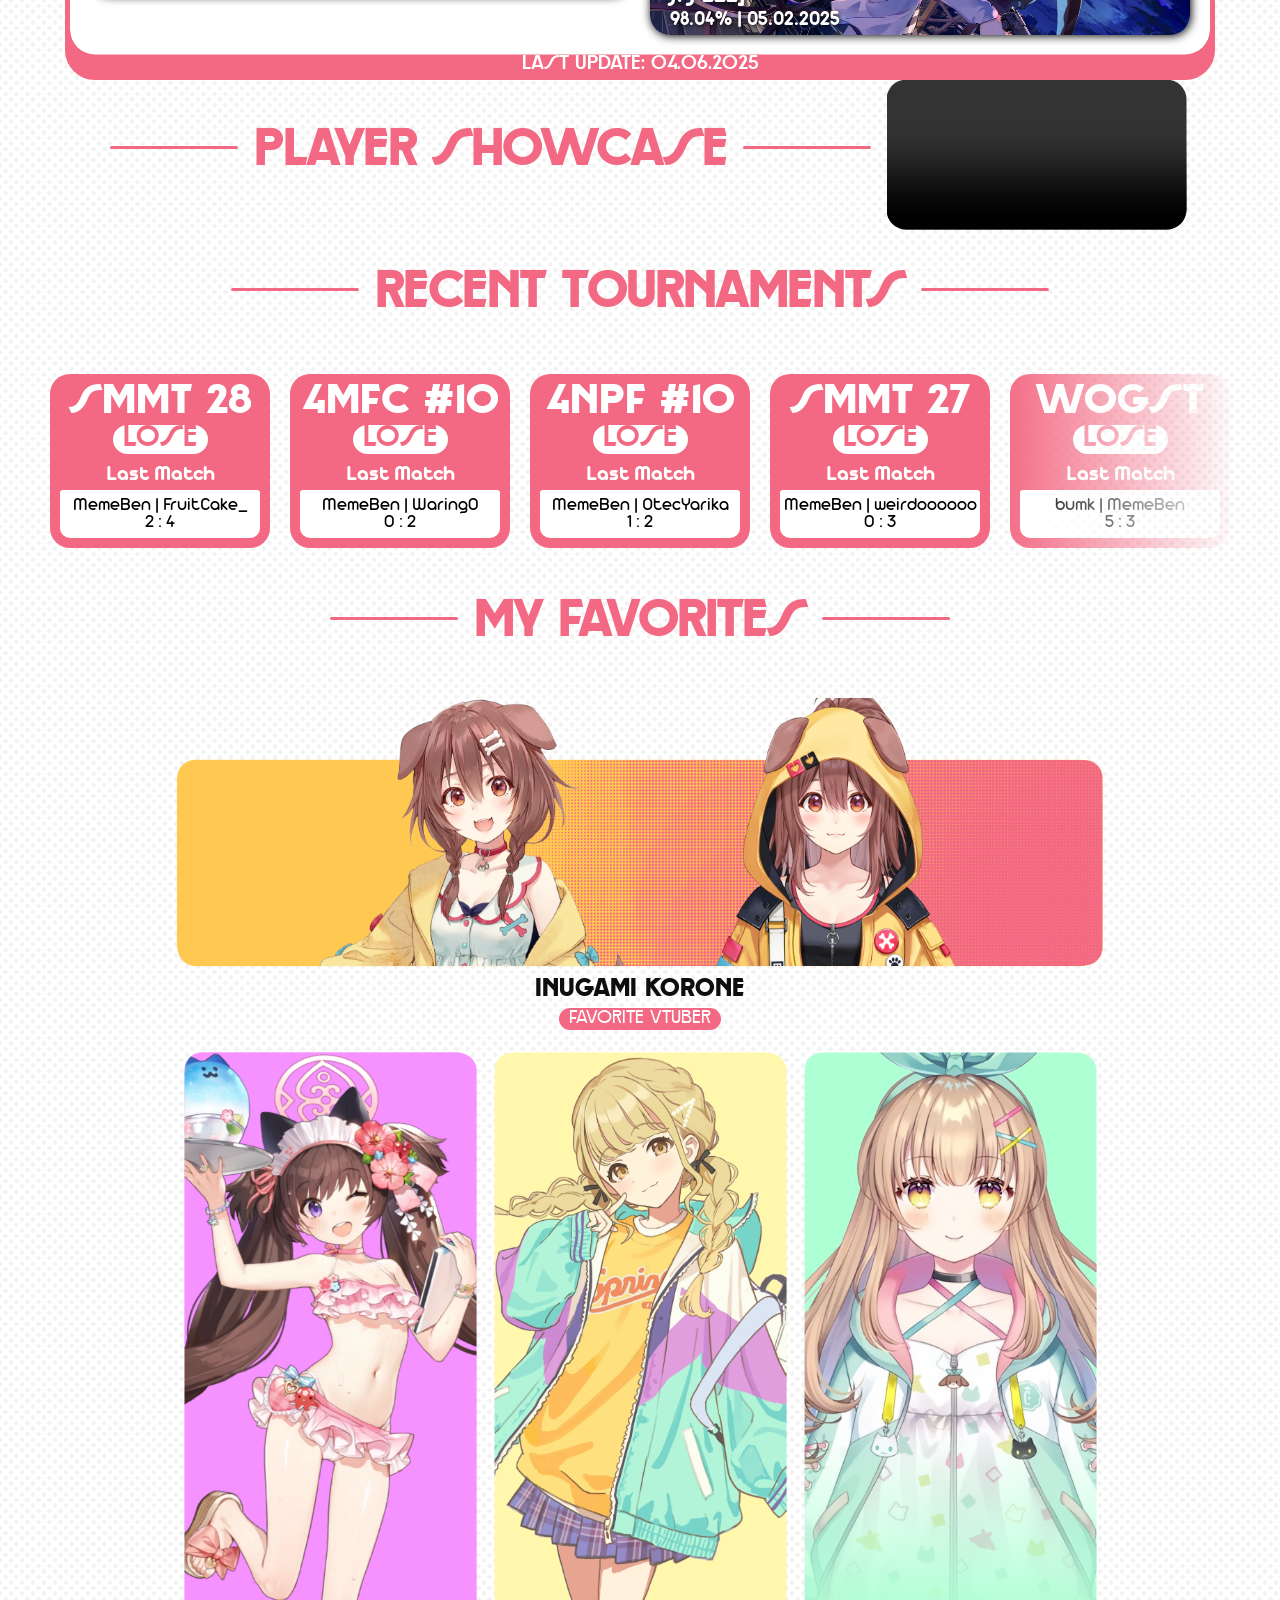
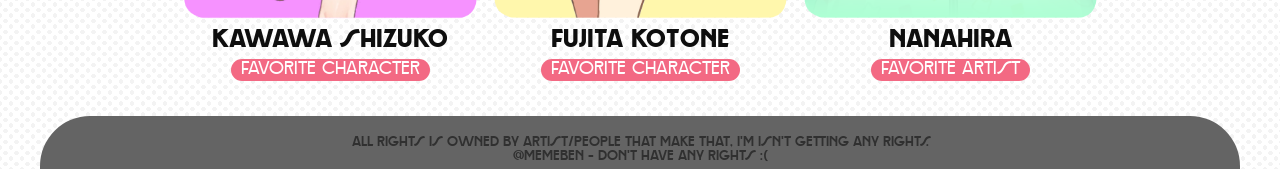
==== commit e2efa918: "Portfolio Update (Unfinished)" ====
--- a/index.html
+++ b/index.html
@@ -21,7 +21,21 @@
             <st2><h1><txt>news</txt></h1></st2>
         </headers>
         <fl>
-        <news>
+        <news><scrlt>
+            <st3>
+                <nn><new-box>
+                    <ev>
+                        <img class="rigth" src="news/korone.png" width="150px">
+                    </ev>
+                    <time>04.06.2025</time>
+                    <ttt>
+                        <main-txt>Rework of site</main-txt>
+                        <tags>
+                            <nntag>update</nntag>
+                        </tags>
+                    </ttt>
+                </new-box></nn>
+            </st3>
             <st3>
                 <a href="https://osu.ppy.sh/community/forums/topics/2074239">
                 <nn><new-box>
@@ -31,6 +45,10 @@
                     <time>03.05.2025</time>
                     <ttt>
                         <main-txt>Partici pation at SCT</main-txt>
+                        <tags>
+                            <nntag>tour</nntag>
+                            <nntag>staff</nntag>
+                        </tags>
                     </ttt>
                 </new-box></nn></a>
             </st3>
@@ -41,7 +59,10 @@
                     </ev>
                     <time>02.04.2025</time>
                     <ttt>
-                        <main-txt>Adding Player Show case</main-txt>
+                        <main-txt>Added Showcase</main-txt>
+                        <tags>
+                            <nntag>update</nntag>
+                        </tags>
                     </ttt>
                 </new-box></nn>
             </st3>
@@ -53,6 +74,9 @@
                     <time>24.03.2025</time>
                     <ttt>
                         <main-txt>First Update</main-txt>
+                        <tags>
+                            <nntag>update</nntag>
+                        </tags>
                     </ttt>
                 </new-box></nn>
             </st3>
@@ -64,6 +88,9 @@
                     <time>23.03.2025</time>
                     <ttt>
                         <main-txt>Make Site!</main-txt>
+                        <tags>
+                            <nntag>update</nntag>
+                        </tags>
                     </ttt>
                 </new-box></nn>
             </st3>
@@ -76,6 +103,10 @@
                     <time>25.02.2025</time>
                     <ttt>
                         <main-txt>Partici pation at DnB</main-txt>
+                        <tags>
+                            <nntag>tour</nntag>
+                            <nntag>staff</nntag>
+                        </tags>
                     </ttt>
                 </new-box></a>
             </st3>
@@ -88,65 +119,76 @@
                     <time>25.02.2025</time>
                     <ttt>
                         <main-txt>Partici pation at GBC</main-txt>
+                        <tags>
+                            <nntag>tour</nntag>
+                            <nntag>staff</nntag>
+                        </tags>
                     </ttt>
                 </new-box></a>
             </st3>
-        </news></fl>
+        </scrlt></news></fl>
         <headers>
             <st3><h1><txt>osu! information</txt></h1></st3>
         </headers>
         <osu>
-            <st4><leftsid>
-                <profile>
-                    <a href="https://osu.ppy.sh/users/18171966"><img class="avatar" src="https://a.ppy.sh/18171966?1700676265.jpeg" width="150px"></img></a>
-                    <a href="https://osu.ppy.sh/users/18171966"><blkinfo>
-                        <info>
-                            <inftxt>MemeBen</inftxt>
-                        </info>
-                        <stats>
-                            <statstxt>Mode: </statstxt><img class="icon" src="icons/mania.png" width="25px"></img><statstxt> | Main Skillset: Rice</statstxt>
-                        </stats>
-                    </blkinfo></a>
-                </profile>
-                <fav>
-                    <dantitle>Favorite Map</dantitle>
-                    <a href="https://osu.ppy.sh/beatmapsets/2062447">
-                    <danbox style="--bg-image: url('dan/87954130_p0.jpg');">
+            <proff>
+            <st4><infoproff>
+                <st4><leftsid>
+                    <profile>
+                        <a href="https://osu.ppy.sh/users/18171966"><img class="avatar" src="https://a.ppy.sh/18171966?1700676265.jpeg" width="150px"></img></a>
+                        <a href="https://osu.ppy.sh/users/18171966"><blkinfo>
+                            <info>
+                                <inftxt>MemeBen</inftxt>
+                            </info>
+                            <stats>
+                                <statstxt>Mode: </statstxt><img class="icon" src="icons/mania.png" width="25px"></img><statstxt> | Main Skillset: Rice</statstxt>
+                            </stats>
+                        </blkinfo></a>
+                    </profile>
+                    <fav>
+                        <dantitle>Favorite Map</dantitle>
+                        <a href="https://osu.ppy.sh/beatmapsets/2062447">
+                        <danbox style="--bg-image: url('dan/87954130_p0.jpg');">
+                            <map>
+                                <tit>They're again&again</tit>
+                                <tit>- t+pazolite & Nanahira</tit>
+                                <com>Beatmap by Chilly-</com>
+                            </map>
+                        </danbox></a>
+                    </fav>
+                </leftsid></st4>
+                <st4><dans>
+                    <dantitle>Completed Dans</dantitle>
+                    <a href="https://ibb.co/BFgwL43">
+                    <danbox style="--bg-image: url('dan/D10.jpg');">
                         <map>
-                            <tit>They're again&again</tit>
-                            <tit>- t+pazolite & Nanahira</tit>
-                            <com>Beatmap by Chilly-</com>
+                            <tit>Dan ~ REFORM ~ 2nd Pack</tit>
+                            <tit>[~ 10th ~ (Marathon)]</tit>
+                            <com>97.15% | 05.11.2024</com>
                         </map>
                     </danbox></a>
-                </fav>
-            </leftsid></st4>
-            <st4><dans>
-                <dantitle>Completed Dans</dantitle>
-                <a href="https://ibb.co/BFgwL43">
-                <danbox style="--bg-image: url('dan/D10.jpg');">
-                    <map>
-                        <tit>Dan ~ REFORM ~ 2nd Pack</tit>
-                        <tit>[~ 10th ~ (Marathon)]</tit>
-                        <com>97.15% | 05.11.2024</com>
-                    </map>
-                </danbox></a>
-                <a href="https://ibb.co/LhcqQJQR">
-                <danbox style="--bg-image: url('dan/Dan_9.png');">
-                    <map>
-                        <tit>4K Shoegazer Dans</tit>
-                        <tit>[9th Dan v2]</tit>
-                        <com>96.80% | 07.08.2024</com>
-                    </map>
-                </danbox></a>
-                <a href="https://ibb.co/V0W7r9p4">
-                <danbox style="--bg-image: url('dan/q9 slts.jpg');">
-                    <map>
-                        <tit>4K Thumb Dan - C Pack</tit>
-                        <tit>[9th - Oyasumi (Shiggy Jr) 222]</tit>
-                        <com>98.04% | 05.02.2025</com>
-                    </map>
-                </danbox></a>
+                    <a href="https://ibb.co/LhcqQJQR">
+                    <danbox style="--bg-image: url('dan/Dan_9.png');">
+                        <map>
+                            <tit>4K Shoegazer Dans</tit>
+                            <tit>[9th Dan v2]</tit>
+                            <com>96.80% | 07.08.2024</com>
+                        </map>
+                    </danbox></a>
+                    <a href="https://ibb.co/V0W7r9p4">
+                    <danbox style="--bg-image: url('dan/q9 slts.jpg');">
+                        <map>
+                            <tit>4K Thumb Dan - C Pack</tit>
+                            <tit>[9th - Oyasumi (Shiggy Jr) 222]</tit>
+                            <com>98.04% | 05.02.2025</com>
+                        </map>
+                    </danbox></a>
             </dans></st4>
+            </infoproff>
+            <st4><updt>
+                Last update: 04.06.2025
+            </updt></st4></st4>
+            </proff>
             <headers>
                 <st5><h1><txt>Player Showcase</txt></h1></st5>
             </headers>
@@ -225,7 +267,7 @@
         <headers>
             <st9><h1><txt>my favorites</txt></h1></st9>
         </headers>
-        <favorites>
+        <upper>
             <st10><a href="https://www.youtube.com/channel/UChAnqc_AY5_I3Px5dig3X1Q">
                 <img class="card" src="cards/korone-ban.png" height="270px">
                     <name>inugami korone</name>
@@ -234,6 +276,8 @@
                     </tagpl>
                 </img>
             </a></st10>
+        </upper>
+        <favorites>
             <st10><a href="https://bluearchive.wiki/wiki/Shizuko">
                 <img class="card" src="cards/shizuko.png" width="300px">
                     <name>Kawawa Shizuko</name>
--- a/main.css
+++ b/main.css
@@ -1,3 +1,21 @@
+::-webkit-scrollbar {
+    width:10px;
+    height:10px;
+}
+
+::-webkit-scrollbar-track {
+    display:none;
+}
+ 
+::-webkit-scrollbar-thumb {
+    background:#f36983; 
+    border-radius:20px;
+}
+
+::-webkit-scrollbar-thumb:hover {
+    background:#ff4b6c; 
+}
+
 body {
     max-width:1200px;
     margin:auto;
@@ -68,7 +86,11 @@
 favorites {
     display:flex;
     justify-content:center;
-    flex-wrap:wrap;
+}
+
+upper {
+    display:flex;
+    justify-content:center;    
 }
 
 headers {
@@ -153,10 +175,14 @@
     content: attr(text);
 }
 
-news {
-    display:flex;
-    justify-content:center;
-    flex-wrap:wrap;
+scrlt {
+    display:flex;
+    overflow:hidden;
+    overflow-x:scroll;
+}
+
+scrlt {
+    mask-image:linear-gradient(90deg, transparent, black 5% 90%, transparent);
 }
 
 nn:hover {
@@ -170,32 +196,31 @@
 new-box {
     margin:5px;
     display:flex;
-    width:310px;
+    width:350px;
     height:150px;
-    background:#ffffff;
+    background:#f36983;
     border-radius:30px;
     border:5px solid #f36983;
 }
 
 .rigth {
-    margin-left:-20%;
-    clip-path:xywh(20% 0 80% 100% round 25px 0 0 25px);
-    mask-image: linear-gradient(90deg, black 50%, #ffffff00);
+    border-radius:25px;
+    background:white;
+    margin-left:-9%;
+    clip-path:xywh(9% 0 100% 100% round 25px);
 }
 
 ttt {
-    display:flex;
-    align-items:center;
-    flex-wrap:wrap;
-    height:150px;
-    margin-left:-2px;
+    display:grid;
+    align-items:center;
+    align-content:space-evenly;
 }
 
 main-txt {
     font-family:Arista-Bold;
-    font-size:47px;
-    color:#262626;
-    line-height:39px;
+    font-size:40px;
+    color:white;
+    line-height:33px;
     text-size-adjust:80%;
 }
 
@@ -210,11 +235,44 @@
     border-radius:10px;
 }
 
+tags {
+    display:flex;
+    flex-wrap:wrap;
+    margin-top:-5%;
+}
+
+nntag {
+    border-radius:20px;
+    background:white;
+    color:black;
+    font-family:Casagrande;
+    font-size:15px;
+    font-weight:500;
+    margin:1%;
+    padding:0.5% 7%;
+}
+
 osu {
     display:flex;
     justify-content:center;
     align-items:center;
     flex-wrap:wrap;
+}
+
+proff {
+    border:5px solid #f36983;
+    border-radius:30px;
+    background:#f36983;
+}
+
+infoproff {
+    display:flex;
+    justify-content:center;
+    flex-wrap:wrap;
+    border-radius:25px;
+    background:white;
+    padding:10px;
+    clip-path:xywh(0 0 100% 100% round 25px)
 }
 
 profile {
@@ -284,6 +342,14 @@
     box-shadow: 1px 1px 10px black;
 }
 
+updt {
+    display:flex;
+    justify-content:space-evenly;
+    font-family:Casagrande;
+    font-size:20px;
+    color:#ffffff;
+}
+
 tit {
     font-family:Arista-Bold;
     font-size:25px;
@@ -302,8 +368,8 @@
 
 tour {
     display:flex;
-    justify-content:center;
-    flex-wrap:wrap;
+    overflow:hidden;
+    mask-image:linear-gradient(to right,black 80%,transparent);
 }
 
 tourbox {
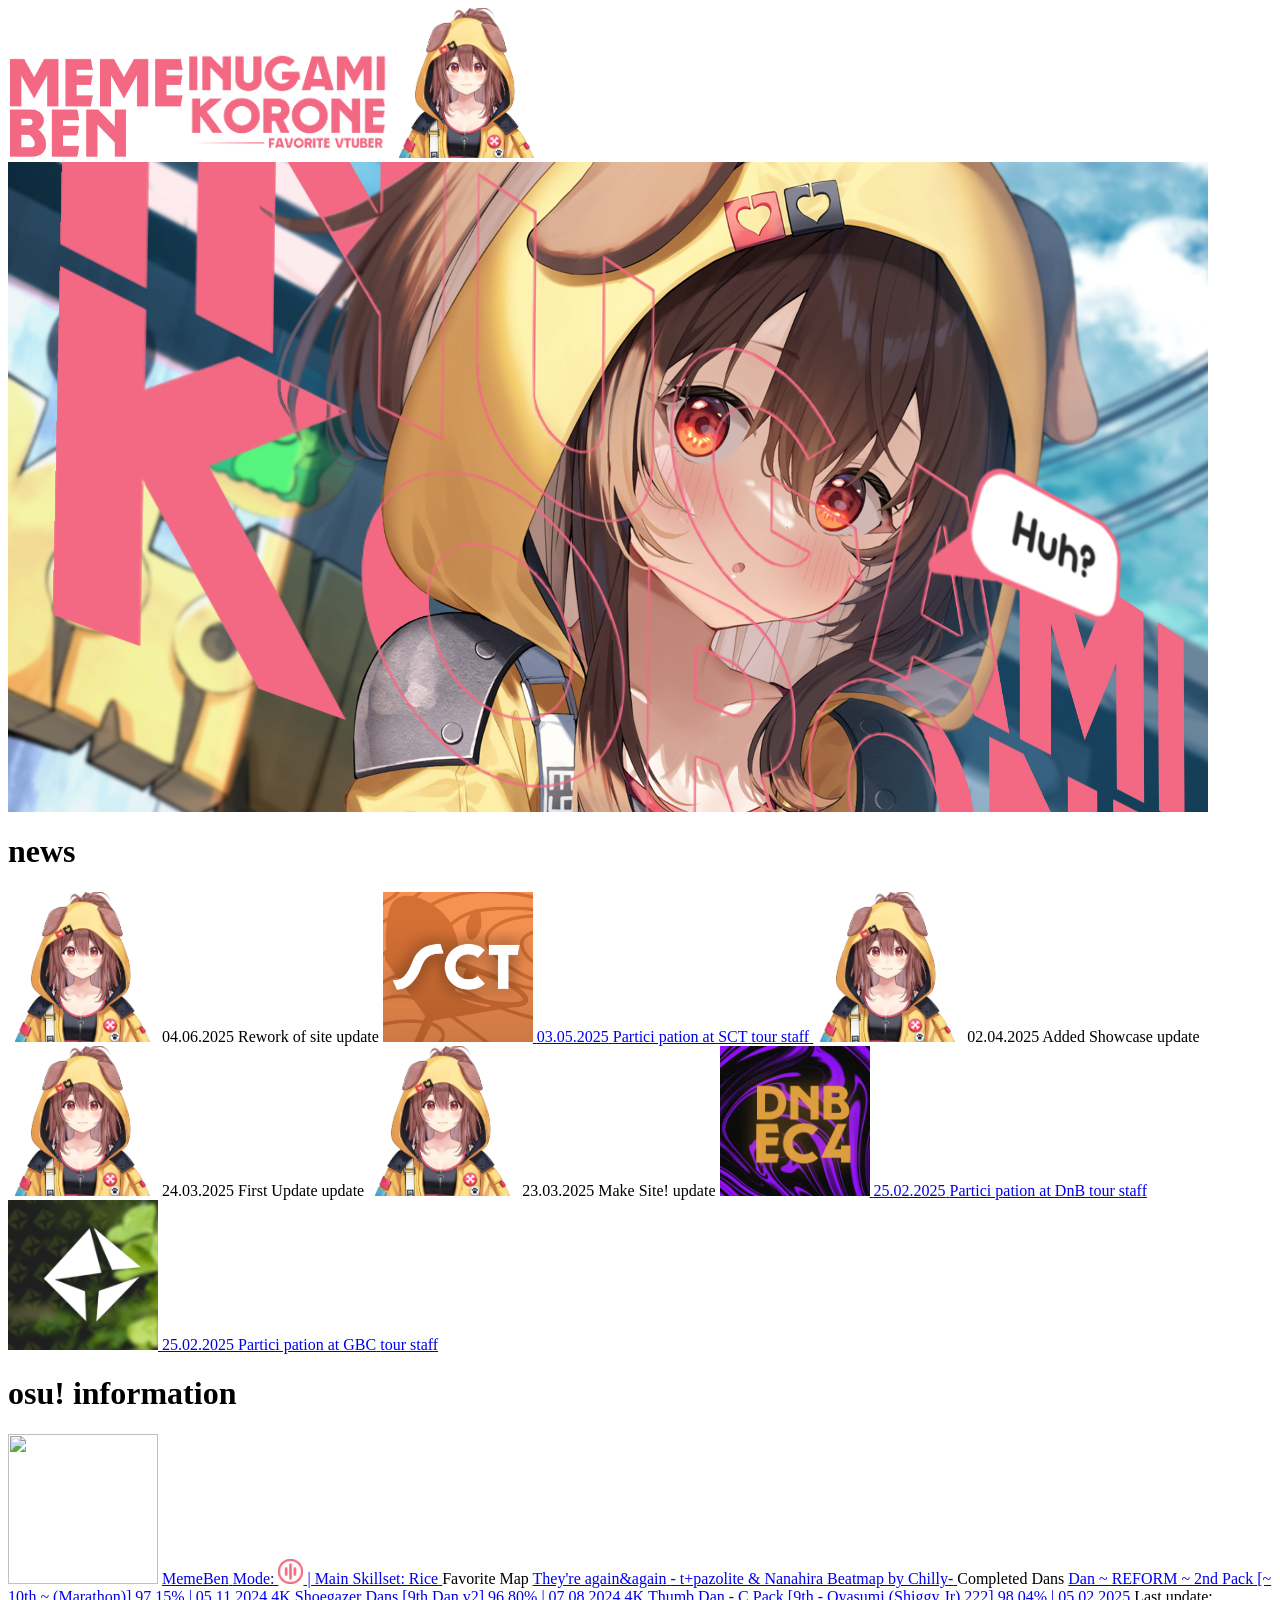
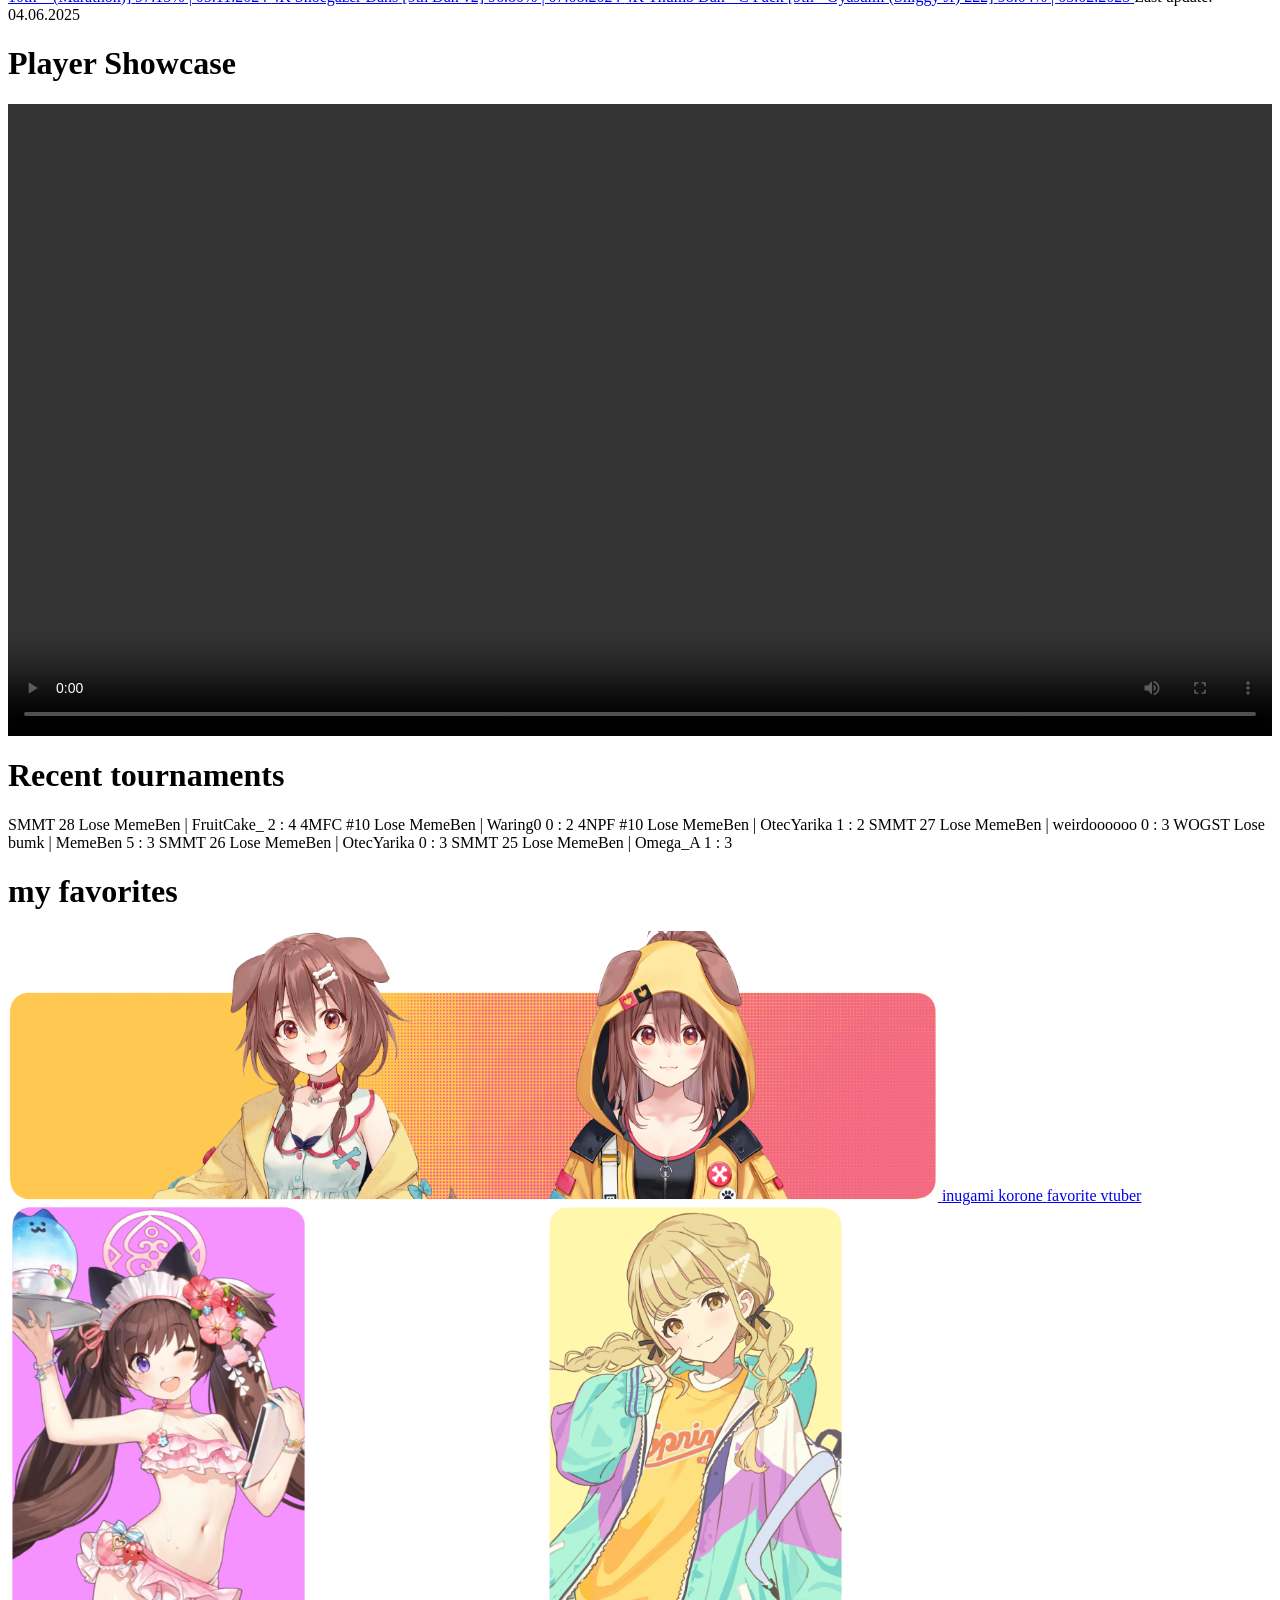
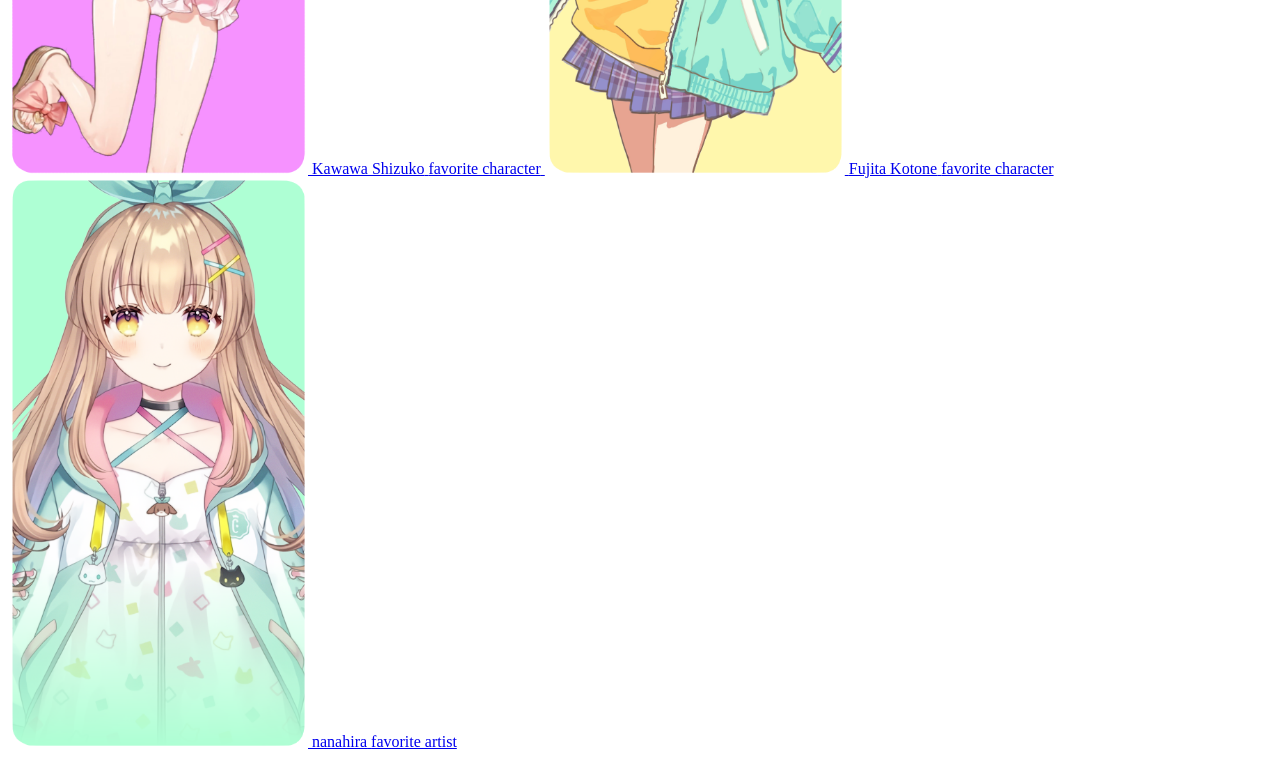
==== commit 6099b181: "Redo 2nd" ====
--- a/index.html
+++ b/index.html
@@ -2,9 +2,9 @@
     <title>MemeBen | Mania Player</title>
     <head>
         <link rel="icon" href="memeben.ico" type="image/x-icon">
-        <link rel="stylesheet" href="fonts.css">
-        <link rel="stylesheet" href="main.css">
-        <link rel="stylesheet" href="animation.css">
+        <link rel="stylesheet" href="assets/fonts.css">
+        <link rel="stylesheet" href="assets/main.css">
+        <link rel="stylesheet" href="assets/animation.css">
     </head>
     <body>
         <header>
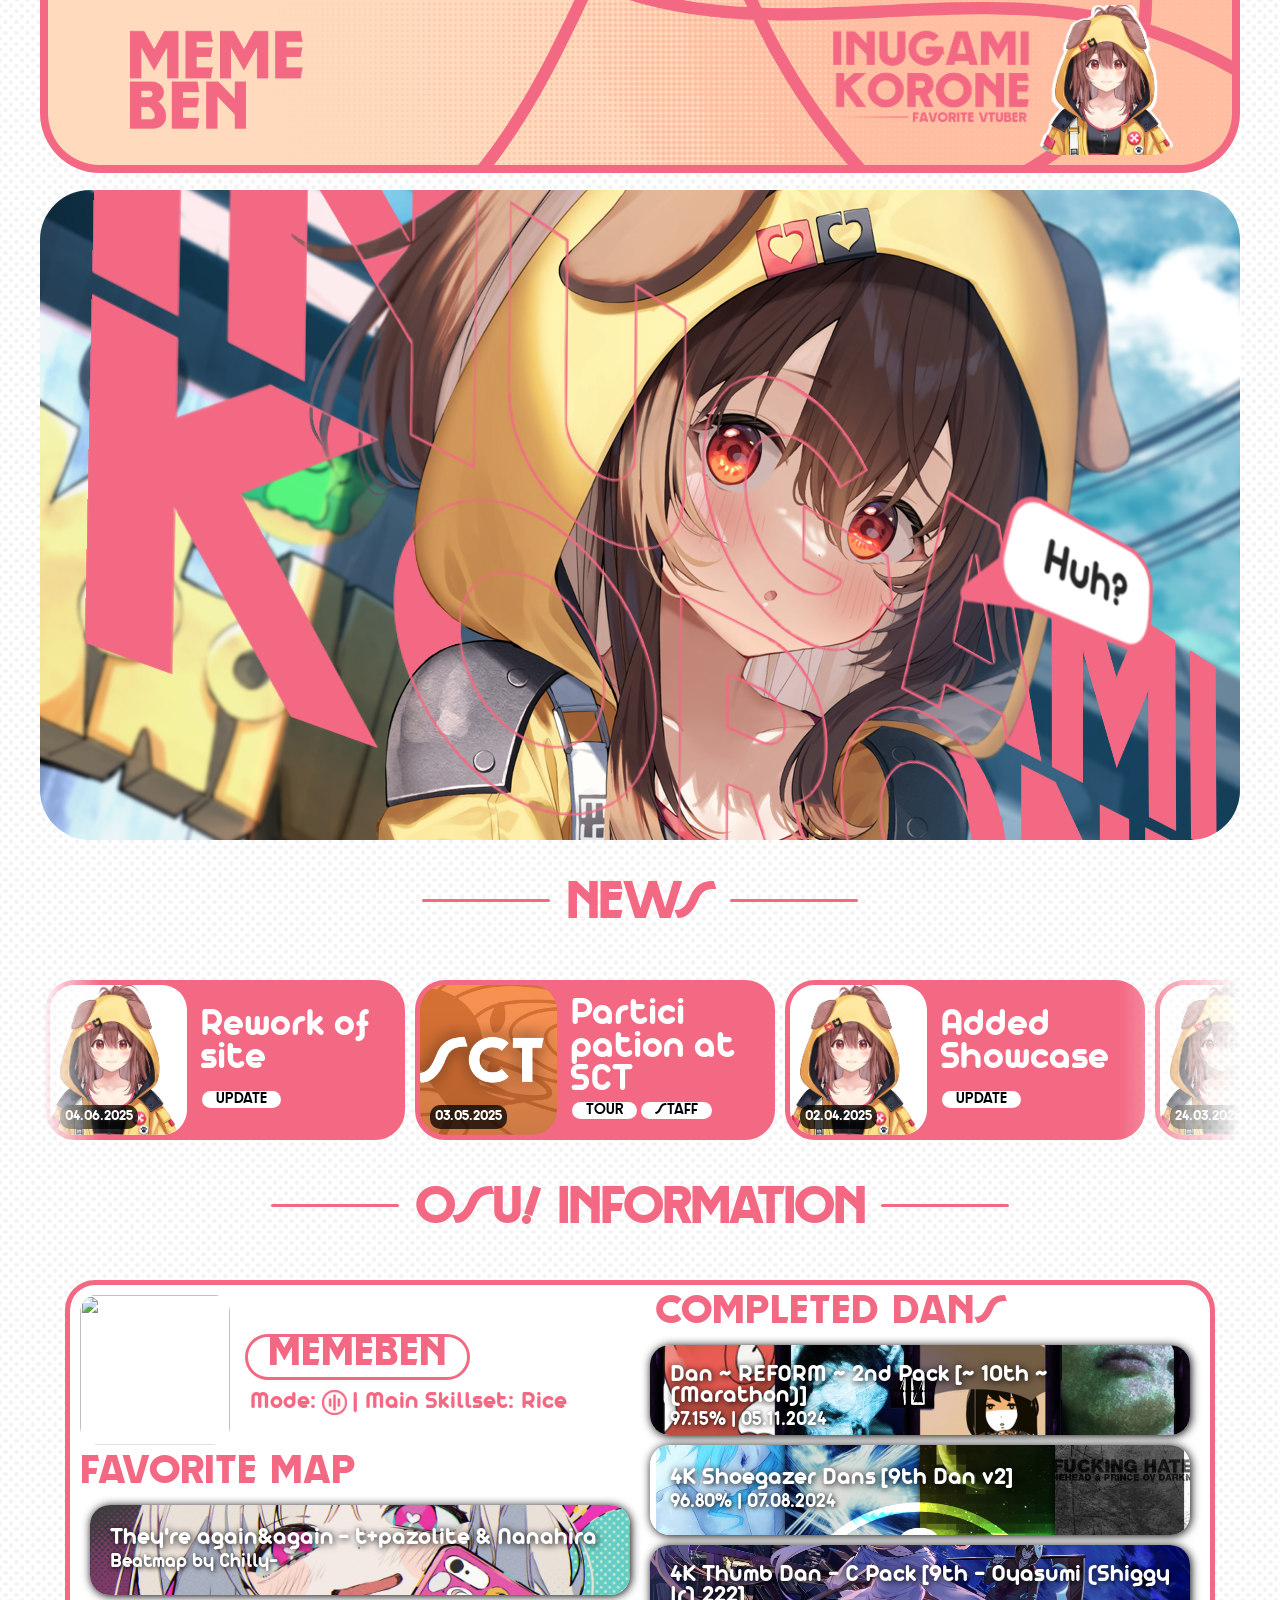
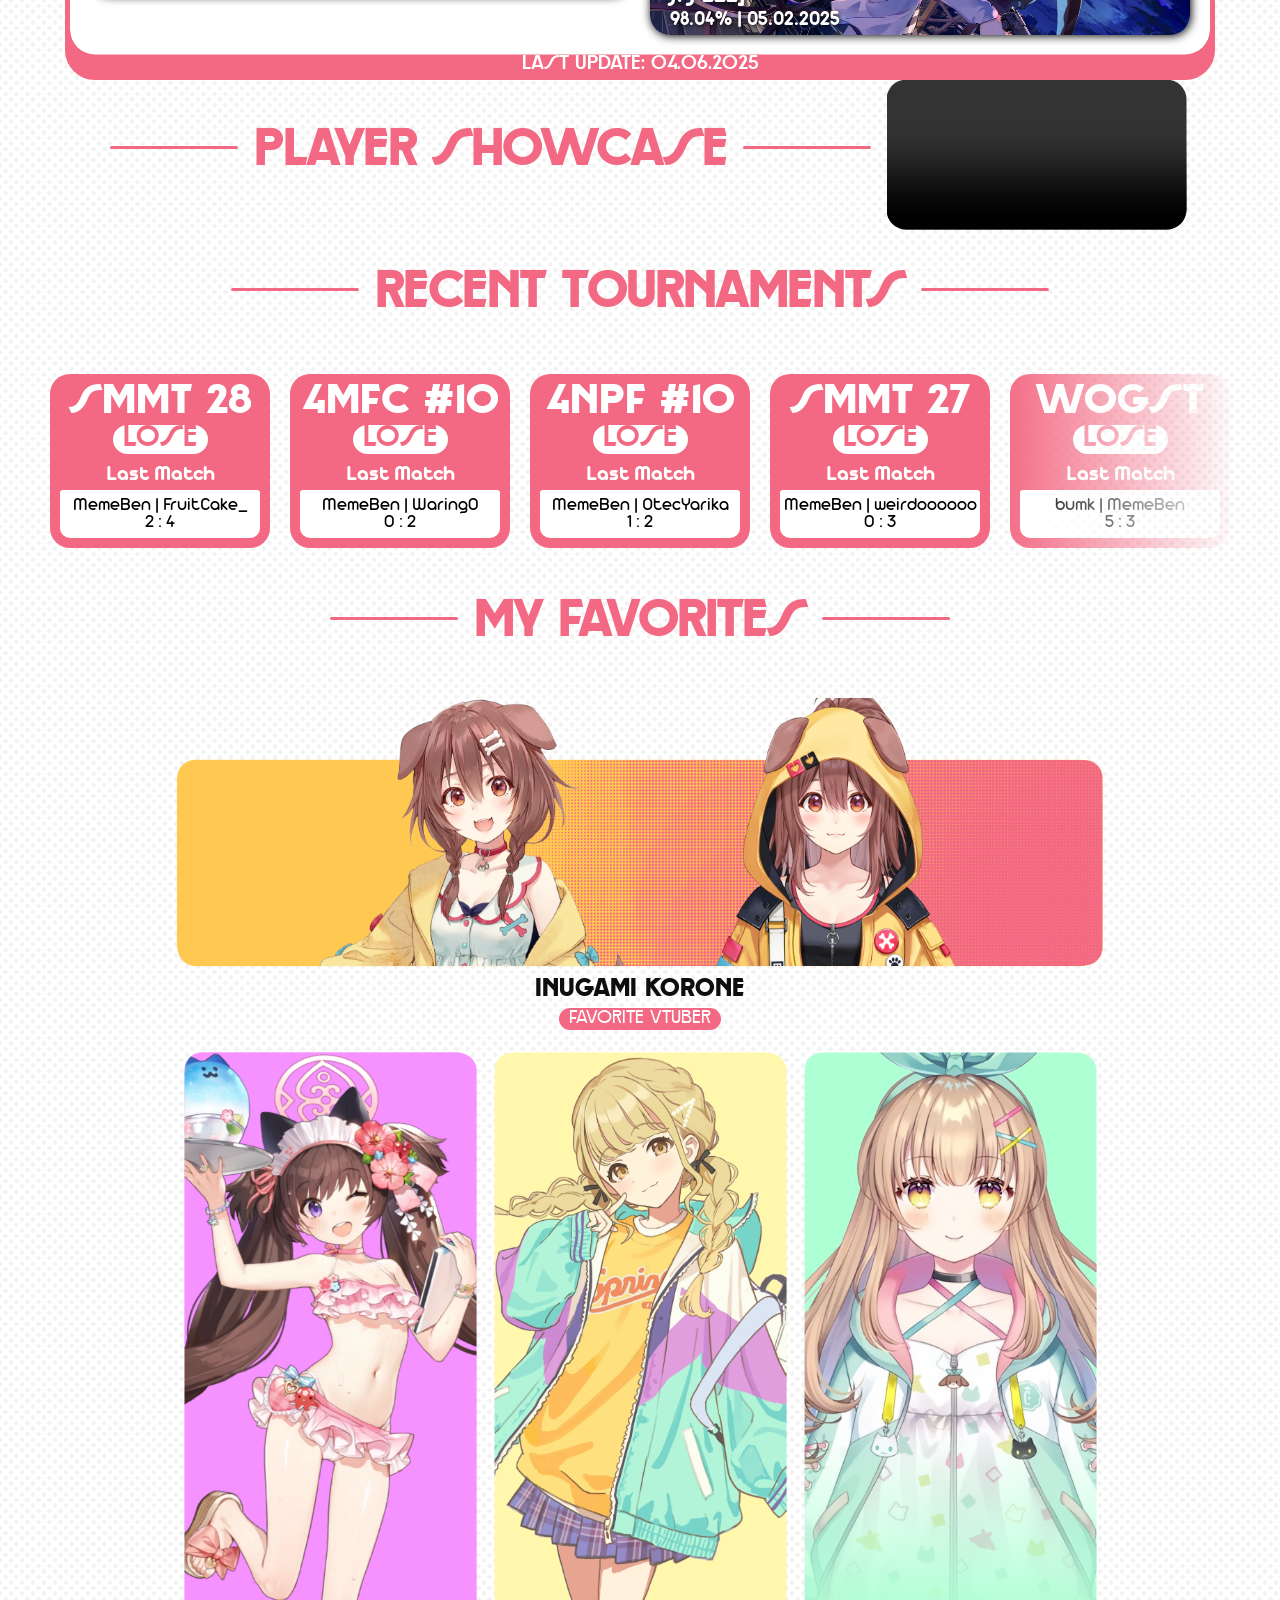
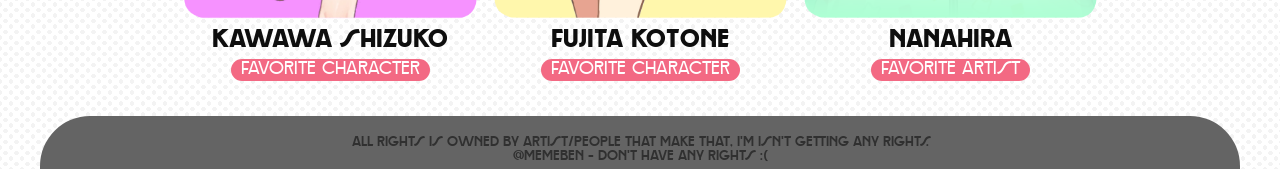
==== commit 949bf484: "Redo 3rd" ====
--- a/index.html
+++ b/index.html
@@ -2,9 +2,9 @@
     <title>MemeBen | Mania Player</title>
     <head>
         <link rel="icon" href="memeben.ico" type="image/x-icon">
-        <link rel="stylesheet" href="assets/fonts.css">
-        <link rel="stylesheet" href="assets/main.css">
-        <link rel="stylesheet" href="assets/animation.css">
+        <link rel="stylesheet" href="fonts.css">
+        <link rel="stylesheet" href="main.css">
+        <link rel="stylesheet" href="animation.css">
     </head>
     <body>
         <header>
--- a/fonts.css
+++ b/fonts.css
@@ -0,0 +1,24 @@
+@font-face {
+    font-family: Casagrande-Bold;
+    src: url(fonts/CasagrandeAntifascista-Bold_0.ttf);
+}
+
+@font-face {
+    font-family: Casagrande;
+    src: url(fonts/CasagrandeAntifascista-Medium_0.ttf);
+}
+
+@font-face {
+    font-family: Casagrande-Reg;
+    src: url(fonts/CasagrandeAntifascista-Regular_0.ttf);
+}
+
+@font-face {
+    font-family: Arista-Bold;
+    src: url(fonts/AristaPro-Bold.ttf);
+}
+
+@font-face {
+    font-family: Arista;
+    src: url(fonts/AristaPro-Regular.ttf);
+}
--- a/main.css
+++ b/main.css
@@ -0,0 +1,443 @@
+::-webkit-scrollbar {
+    width:10px;
+    height:10px;
+}
+
+::-webkit-scrollbar-track {
+    display:none;
+}
+ 
+::-webkit-scrollbar-thumb {
+    background:#f36983; 
+    border-radius:20px;
+}
+
+::-webkit-scrollbar-thumb:hover {
+    background:#ff4b6c; 
+}
+
+body {
+    max-width:1200px;
+    margin:auto;
+    background-image:url(grain.png);
+    background-size: 0.5;
+    background-repeat:repeat;
+}
+
+h1 {
+    font-size: 4rem;
+}
+
+h1::before,
+h1::after {
+    display: inline-block;
+    content: "";
+    border-top: 3px solid #f36983;
+    width:10vw;
+    margin: 0 1rem;
+    transform: translateY(-1rem);
+    border-radius:2px;
+}
+
+h2 {
+    font-size: 4rem;
+    display: inline-block;
+    content: "";
+    border-top: 2px solid #242424;
+    width:200px;
+    margin: 0 1rem;
+    border-radius:2px;
+}
+
+header {
+    display:flex;
+    align-items:center;
+    justify-content:space-between;
+    padding:5px 50px 10px 80px;
+    border:8px solid #f36983;
+    background-color:#ffdabd;
+    background-image:url(bg.png);
+    background-position:0 70%;
+    background-size:cover;
+    border-top:#ffa39900;
+    border-radius:0 0 60px 60px;
+}
+
+korone {
+    display:flex;
+    align-items:center;
+}
+
+.korone {
+    border-radius:30px;
+}
+
+banner {
+    display:flex;
+    margin-top:17px;
+}
+
+.koron_ban {
+    display:flex;
+    width:100%;
+    clip-path: xywh(0 0 100% 100% round 50px 50px);
+}
+
+favorites {
+    display:flex;
+    justify-content:center;
+}
+
+upper {
+    display:flex;
+    justify-content:center;    
+}
+
+headers {
+    display:flex;
+    justify-content:space-evenly;
+}
+
+txt {
+    font-family:Casagrande;
+    font-size:50px;
+    color:#f36983;
+}
+
+txt:hover {
+    cursor: default;
+}
+
+.card {
+    margin:5px;
+}
+
+st10 {
+    margin-bottom:15px;
+}
+
+a:hover, a:visited, a:link, a:active
+{
+    text-decoration: none;
+}
+
+.a:hover {
+    cursor:pointer;
+}
+
+name {
+    margin-top:5px;
+    display:flex;
+    justify-content:space-evenly;
+    font-family:Casagrande-Bold;
+    font-size:25px;
+    color:#0e0e0e;
+    text-align:center;
+    text-decoration:none;
+}
+
+tagpl {
+    display: flex;
+    justify-content:center;
+}
+
+tag {
+    margin-top:5px;
+    padding:2px 10px;
+    font-family:Casagrande-Reg;
+    font-size:19px;
+    color:#ffffff;
+    background:#f36983;
+    text-align:center;
+    border-radius:20px 20px 20px 20px;
+    text-decoration:none;
+}
+
+footer {
+    display:grid;
+    text-align:center;
+    align-items:center;
+    margin-top:20px;
+    padding:20px 50px 5px 50px;
+    background-color:#646464;
+    border-radius:50px 50px 0 0;
+    bottom:0;
+}
+
+[text] {
+    font-family:Casagrande;
+    font-size:14px;
+    color:#303030;
+    text-align:center;
+}
+
+[text]::after {
+    content: attr(text);
+}
+
+scrlt {
+    display:flex;
+    overflow:hidden;
+    overflow-x:scroll;
+}
+
+scrlt {
+    mask-image:linear-gradient(90deg, transparent, black 5% 90%, transparent);
+}
+
+nn:hover {
+    cursor:default;
+}
+
+dantitle:hover {
+    cursor:default;
+}
+
+new-box {
+    margin:5px;
+    display:flex;
+    width:350px;
+    height:150px;
+    background:#f36983;
+    border-radius:30px;
+    border:5px solid #f36983;
+}
+
+.rigth {
+    border-radius:25px;
+    background:white;
+    margin-left:-9%;
+    clip-path:xywh(9% 0 100% 100% round 25px);
+}
+
+ttt {
+    display:grid;
+    align-items:center;
+    align-content:space-evenly;
+}
+
+main-txt {
+    font-family:Arista-Bold;
+    font-size:40px;
+    color:white;
+    line-height:33px;
+    text-size-adjust:80%;
+}
+
+time {
+    margin:120px 10px;
+    position:absolute;
+    font-family:Arista-Bold;
+    font-size:15px;
+    color:#ffffff;
+    padding:5px;
+    background:#000000be;
+    border-radius:10px;
+}
+
+tags {
+    display:flex;
+    flex-wrap:wrap;
+    margin-top:-5%;
+}
+
+nntag {
+    border-radius:20px;
+    background:white;
+    color:black;
+    font-family:Casagrande;
+    font-size:15px;
+    font-weight:500;
+    margin:1%;
+    padding:0.5% 7%;
+}
+
+osu {
+    display:flex;
+    justify-content:center;
+    align-items:center;
+    flex-wrap:wrap;
+}
+
+proff {
+    border:5px solid #f36983;
+    border-radius:30px;
+    background:#f36983;
+}
+
+infoproff {
+    display:flex;
+    justify-content:center;
+    flex-wrap:wrap;
+    border-radius:25px;
+    background:white;
+    padding:10px;
+    clip-path:xywh(0 0 100% 100% round 25px)
+}
+
+profile {
+    display:flex;
+    align-items:center;
+    margin-bottom:10px;
+}
+
+.avatar {
+    clip-path: xywh(0 0 100% 100% round 18px);
+}
+
+info { 
+    margin:10px 15px;
+    display:flex;
+    padding:0 20px;
+    border:3px solid #f36983;
+    border-radius:50px;
+    max-width:min-content;
+    background: white;
+}
+
+inftxt {
+    font-family:Casagrande-Bold;
+    font-size:40px;
+    color:#f36983;
+}
+
+stats {
+    margin:0 20px;
+    display:flex;
+    align-items:center;
+}
+
+statstxt {
+    font-family:Arista-Bold;
+    font-size:25px;
+    color:#f36983;
+}
+
+.icon {
+    margin:0 5px;
+}
+
+dans {
+    margin:0 15px;
+}
+
+dantitle {
+    font-family:Casagrande-Bold;
+    font-size:40px;
+    color:#f36983;
+}
+
+danbox {
+    display:flex;
+    align-items:center;
+    flex-wrap:wrap;
+    padding:20px;
+    border-radius:20px;
+    background-image:var(--bg-image);
+    background-size:cover;
+    background-position: 50%;
+    width:500px;
+    height:50px;
+    margin:10px;
+    box-shadow: 1px 1px 10px black;
+}
+
+updt {
+    display:flex;
+    justify-content:space-evenly;
+    font-family:Casagrande;
+    font-size:20px;
+    color:#ffffff;
+}
+
+tit {
+    font-family:Arista-Bold;
+    font-size:25px;
+    color:white;
+    text-shadow: 1px 1px 7px black;
+}
+
+com {
+    display:flex;
+    margin-top:5px;
+    font-family:Arista-Bold;
+    font-size:20px;
+    color:white;
+    text-shadow: 1px 1px 5px black;
+}
+
+tour {
+    display:flex;
+    overflow:hidden;
+    mask-image:linear-gradient(to right,black 80%,transparent);
+}
+
+tourbox {
+    display:flex;
+    justify-content:space-around;
+    flex-wrap:wrap;
+    width:200px;
+    padding:10px;
+    margin:10px;
+    border-radius:20px;
+    background-color:#f36983;
+}
+
+tourbox:hover {
+    cursor:default;
+}
+
+abbr {
+    font-family:Casagrande-Bold;
+    font-size:42px;
+    color:white;
+}
+
+res {
+    border-radius:30px;
+    background:white;
+    padding:0 10px;
+    font-family:Casagrande;
+    font-size:30px;
+    color:var(--result-color);
+}
+
+last {
+    display:grid;
+    justify-content:space-around;
+    text-align:center;
+    flex-wrap:wrap;
+    padding:7px 2px;
+    border-radius:3px 3px 10px 10px;
+    background-color:white;
+    width:200px;
+}
+
+lstxt {
+    padding:12px 0 5px 0;
+}
+
+lstxt::before {
+    font-family:Arista-Bold;
+    font-size:22px;
+    color:white;
+    content:"Last Match";
+}
+
+vs {
+    font-family:Arista;
+    font-size:19px;
+    color:black;
+    line-height:17px;
+}
+
+vid {
+    display:flex;
+    height:30vh;
+    justify-content:space-around;
+    text-align:center;
+    flex-wrap:wrap;
+    width:max-content;
+    height:max-content;
+    clip-path:xywh(0 0 100% 100% round 20px)
+}
--- a/animation.css
+++ b/animation.css
@@ -0,0 +1,114 @@
+fl {
+    animation-duration: 4s;
+    animation-name: Appear;
+}
+
+@keyframes Appear {
+    from {
+        opacity: 0;
+    }
+
+    to {
+        opacity:1;
+    }   
+}
+
+st {
+    animation-duration:1s;
+    animation-name:app-start;
+}
+
+st2 {
+    animation-duration:2s;
+    animation-name:app-start;
+}
+
+st3 {
+    animation-duration:3s;
+    animation-name:app-start;
+}
+
+st4 {
+    animation-duration:4s;
+    animation-name:app-start;
+}
+
+st5 {
+    animation-duration:5s;
+    animation-name:app-start;
+}
+
+st6 {
+    animation-duration:6s;
+    animation-name:app-start;
+}
+
+st7 {
+    animation-duration:7s;
+    animation-name:app-start;
+}
+
+st8 {
+    animation-duration:8s;
+    animation-name:app-start;
+}
+
+st9 {
+    animation-duration:9s;
+    animation-name:app-start;
+}
+
+st10 {
+    animation-duration:10s;
+    animation-name:app-start;
+}
+
+
+@keyframes app-start {
+    from {
+        translate:0 5vh;
+        opacity: 0;
+    }
+
+    to {
+        translate:0;
+        opacity:1;
+    }
+}
+
+danbox {
+    translate:0 0;
+    transition: translate 0.3s;
+}
+
+danbox:hover {
+    translate:0.3vw 0;
+}
+
+new-box {
+    translate:0 0;
+    transition: translate 0.3s;
+}
+
+new-box:hover {
+    translate:0 -0.5vh;
+}
+
+
+.card {
+    translate:0 0;
+    transition: translate 0.3s;
+}
+
+.card:hover {
+    translate:0 -1.5vh;
+}
+
+tourbox {
+    translate:0 0;
+    transition: translate 0.3s;
+}
+
+tourbox:hover {
+    translate:0 -0.5vh;
+}
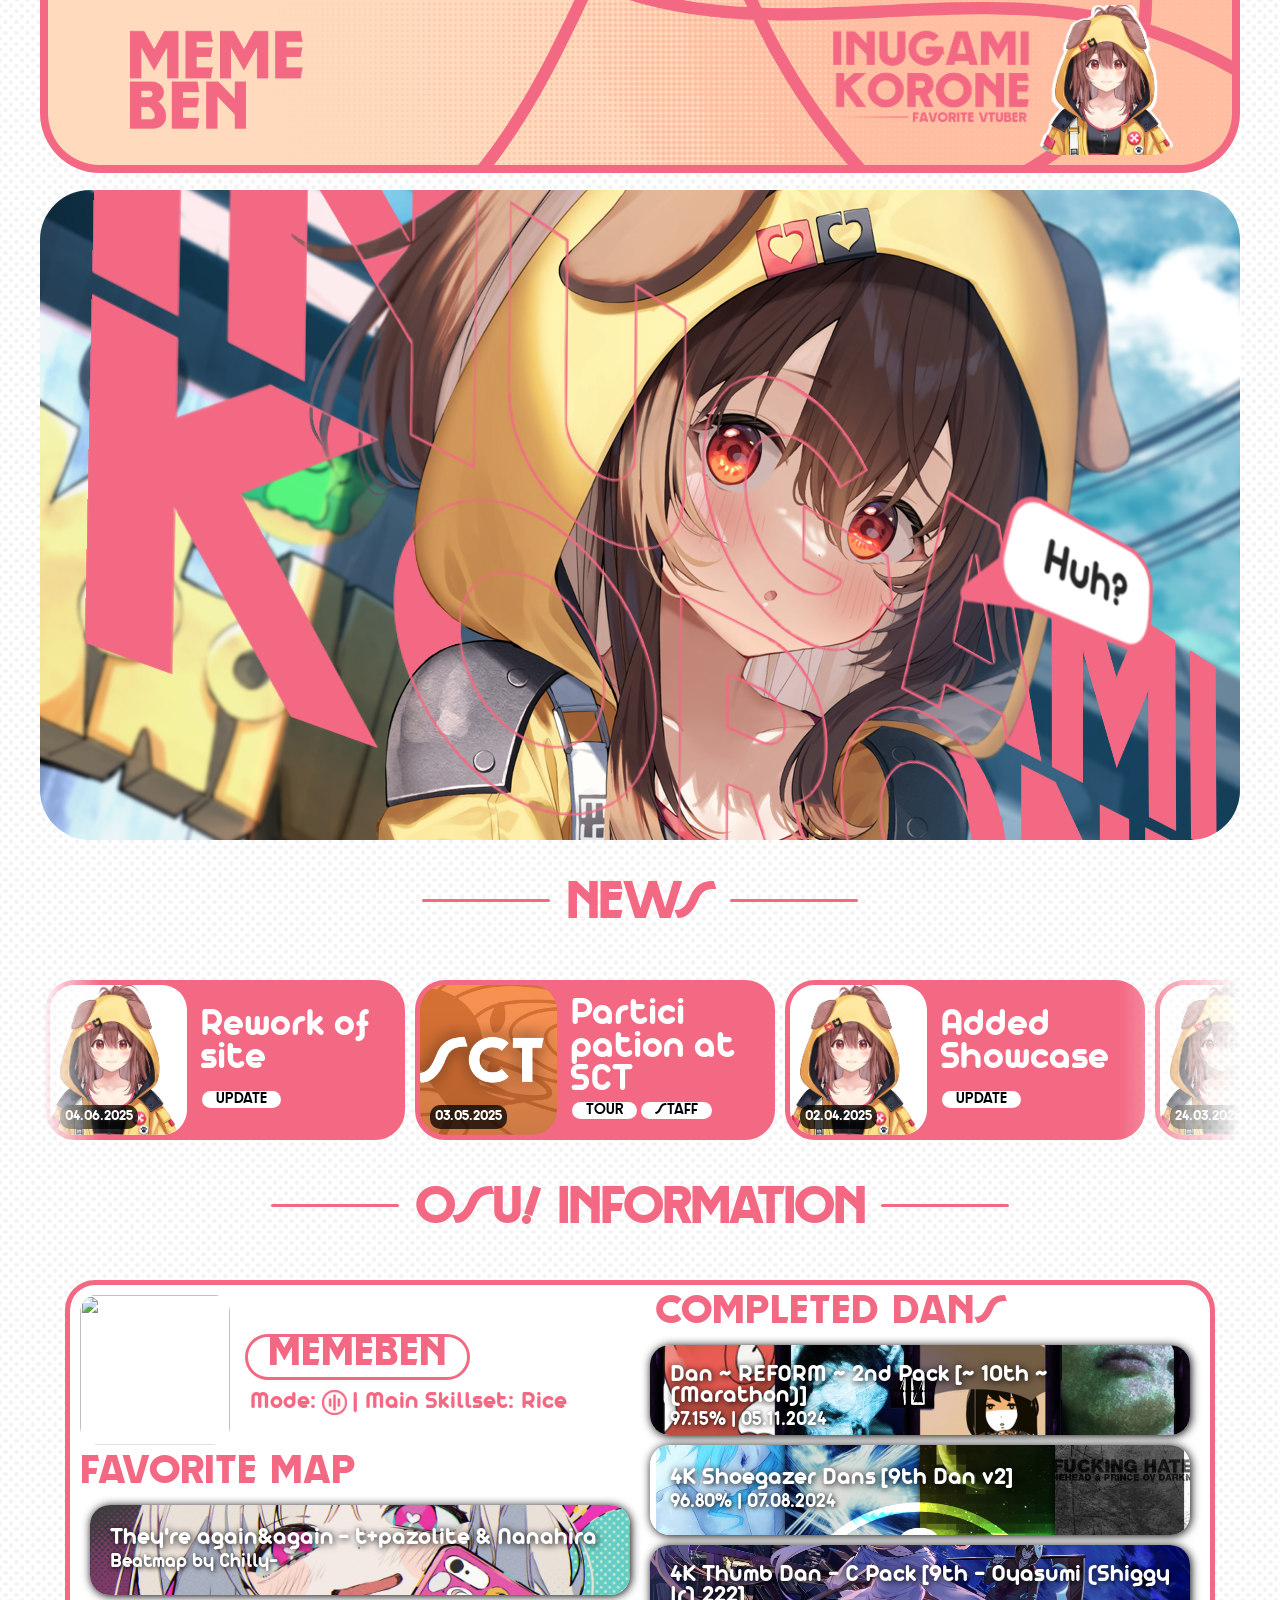
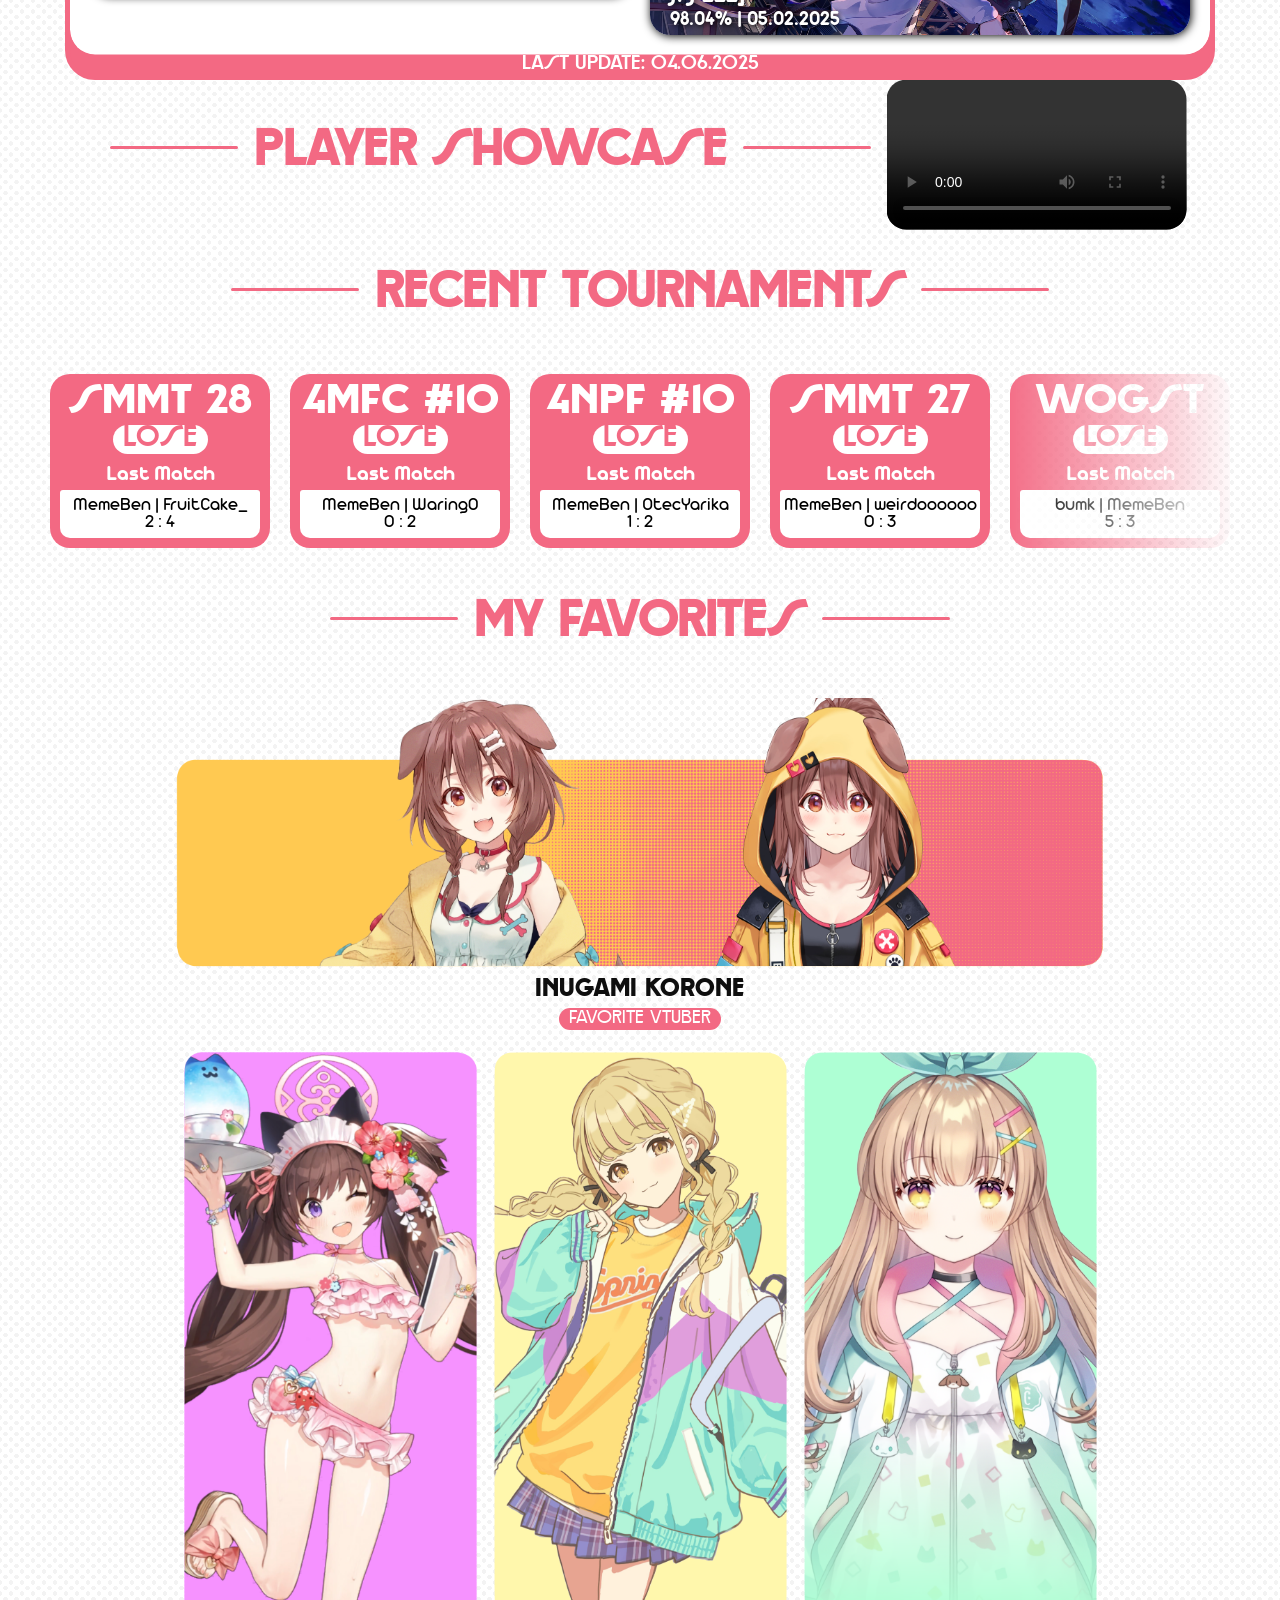
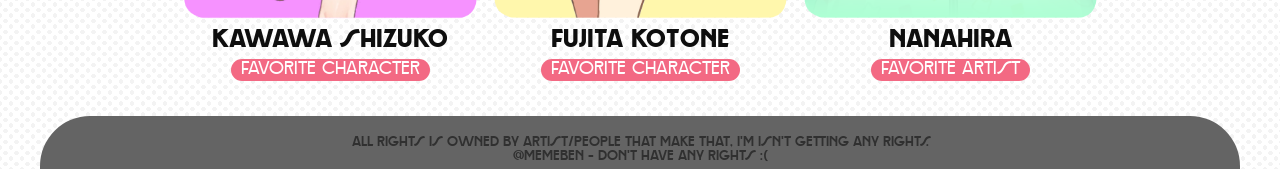
==== commit 04e4d352: "Updt 74135098435nd" ====
--- a/index.html
+++ b/index.html
@@ -135,7 +135,7 @@
             <st4><infoproff>
                 <st4><leftsid>
                     <profile>
-                        <a href="https://osu.ppy.sh/users/18171966"><img class="avatar" src="https://a.ppy.sh/18171966?1700676265.jpeg" width="150px"></img></a>
+                        <a href="https://osu.ppy.sh/users/18171966"><img class="avatar" src="https://a.ppy.sh/18171966?1749577875.jpeg" width="150px"></img></a>
                         <a href="https://osu.ppy.sh/users/18171966"><blkinfo>
                             <info>
                                 <inftxt>MemeBen</inftxt>
